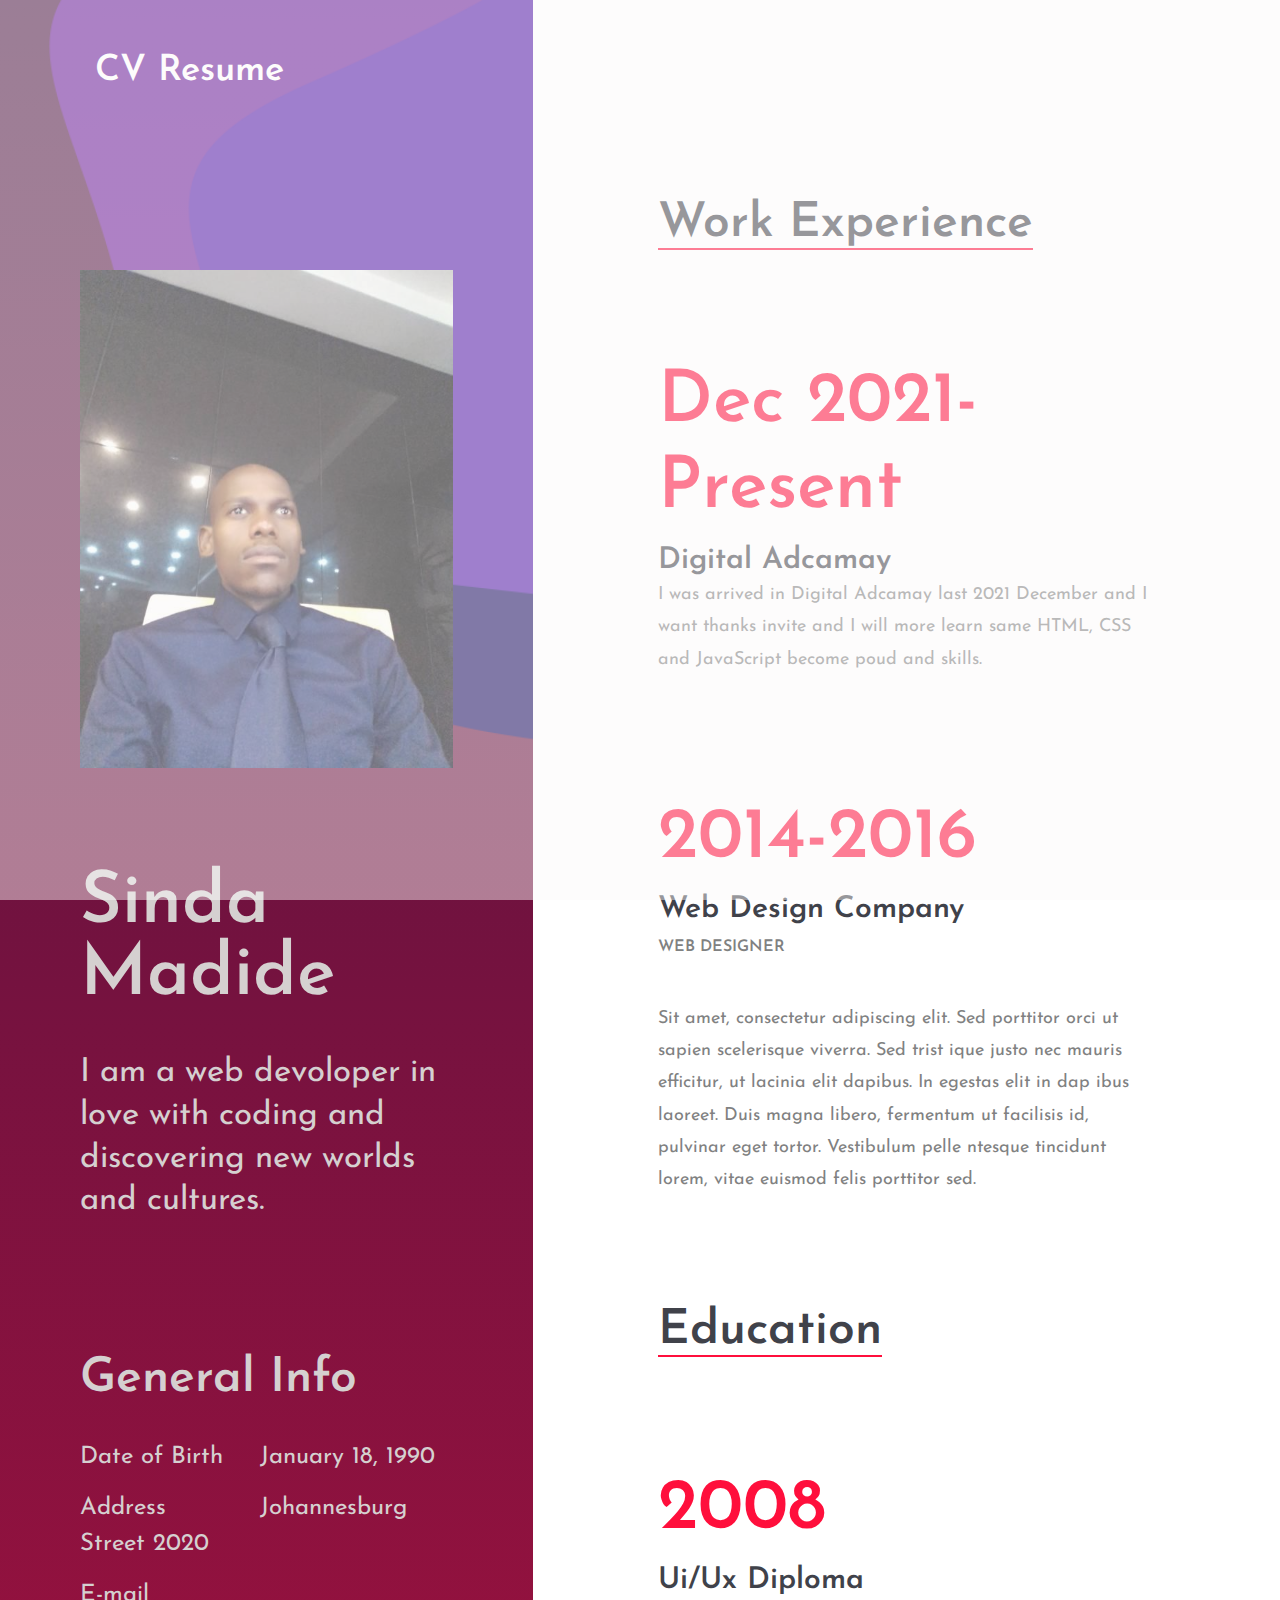
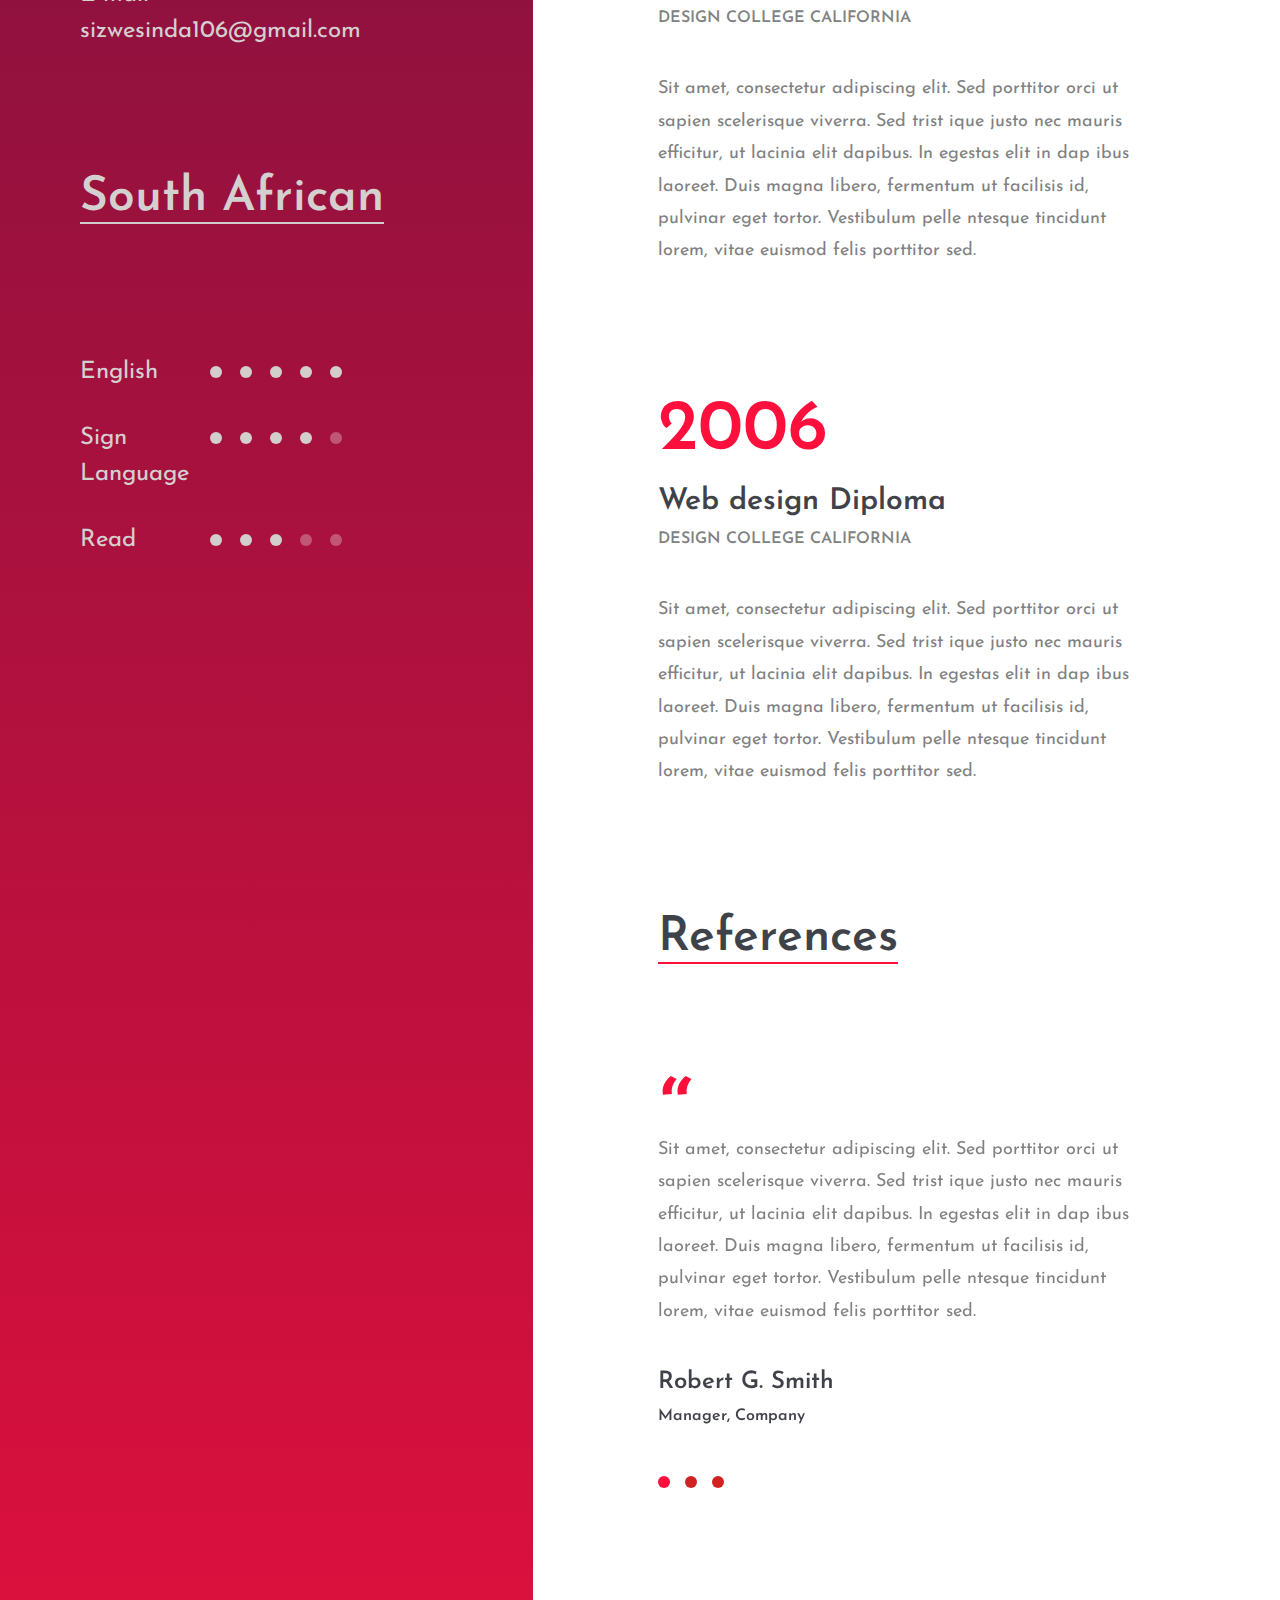
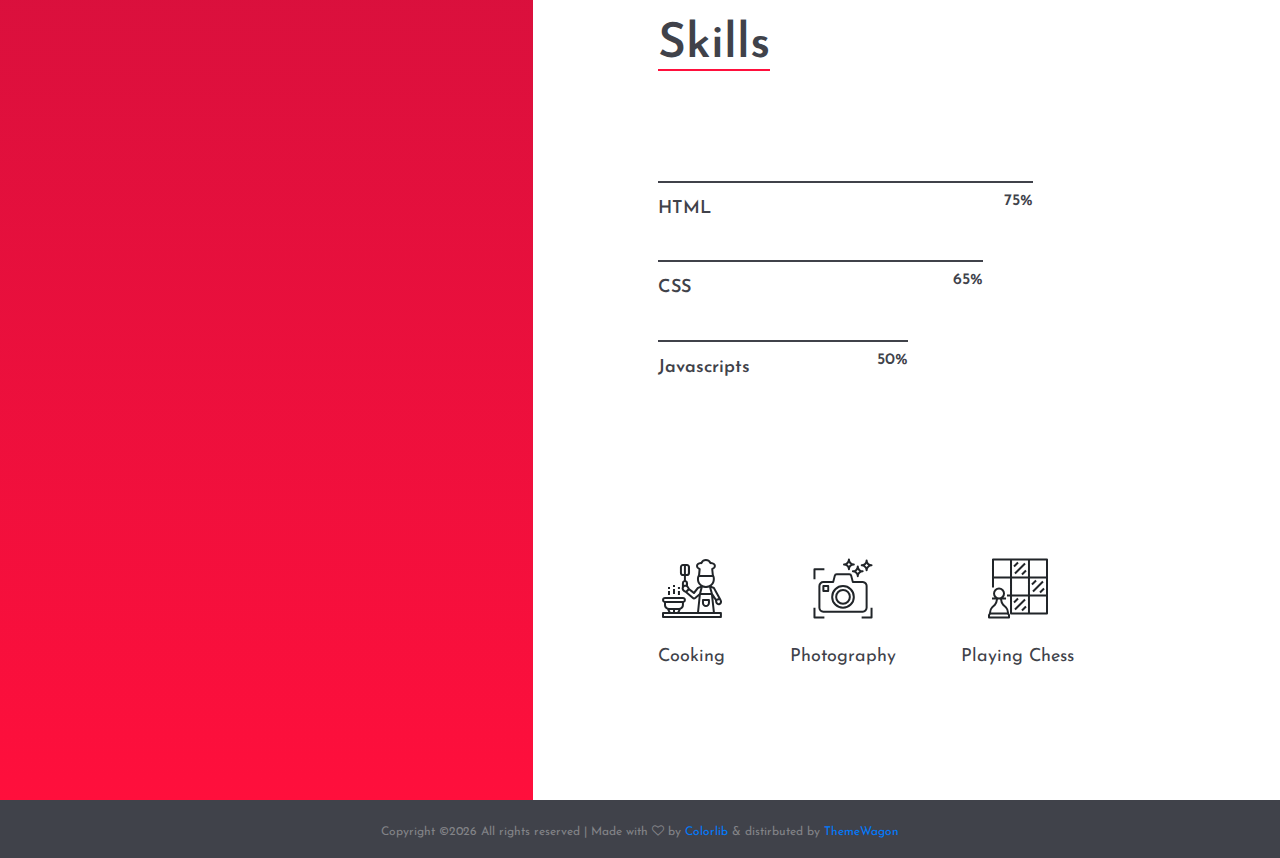
==== index.html @ 450018b0 "picture" ====
<!DOCTYPE html>
<html lang="en">
<head>
	<title>CV Resume</title>
	<meta charset="UTF-8">
	<meta name="description" content="Civic - CV Resume">
	<meta name="keywords" content="resume, civic, onepage, creative, html">
	<meta name="viewport" content="width=device-width, initial-scale=1.0">
	<!-- Favicon -->   
	<link href="img/favicon.ico" rel="shortcut icon"/>

	<!-- Google Fonts -->
	<link href="https://fonts.googleapis.com/css?family=Josefin+Sans:400,400i,600,600i,700" rel="stylesheet">

	<!-- Stylesheets -->
	<link rel="stylesheet" href="css/bootstrap.min.css"/>
	<link rel="stylesheet" href="css/font-awesome.min.css"/>
	<link rel="stylesheet" href="css/flaticon.css"/>
	<link rel="stylesheet" href="css/owl.carousel.css"/>
	<link rel="stylesheet" href="css/magnific-popup.css"/>
	<link rel="stylesheet" href="css/style.css"/>


	<!--[if lt IE 9]>
	  <script src="https://oss.maxcdn.com/html5shiv/3.7.2/html5shiv.min.js"></script>
	  <script src="https://oss.maxcdn.com/respond/1.4.2/respond.min.js"></script>
	<![endif]-->

</head>
<body>
	<!-- Page Preloder -->
	<div id="preloder">
		<div class="loader"></div>
	</div>
	
	<div class="home-four-style">
		<!-- Header section start -->
		<header class="header-section">
			<div class="container-fluid">
				<div class="row">
					<div class="col-md-4">
						<div class="site-logo">
							<h2><a href="#">CV Resume</a></h2>
							
						</div>
					</div>
					
				</div>
			</div>
		</header>
		<!-- Header section end -->

		<div class="container-fluid p-0">
			<div class="row m-0">
				<div class="col-xl-5 col-lg-5 p-0">
					<div class="main-left-area h-100">
						<!-- hero section -->
						<section class="intro-section">
							<figure class="hero-image">
								<img src="img/sizwe madide.jpg" alt="">
							</figure>
							<div class="hero-text">
								<h2>Sinda<br>Madide</h2>
								<p>I am a web devoloper in love with coding and discovering new worlds and cultures.</p>
							</div>
							<div class="hero-info pt-5">
								<h2>General Info</h2>
								<ul>
									<li><span>Date of Birth</span>January 18, 1990</li>
									<li><span>Address</span>Johannesburg Street 2020</li>
									<li><span>E-mail</span>sizwesinda106@gmail.com</li>
								</ul>
							</div>
						</section>
						<!-- extra section -->
						<!-- language skill section -->
						<section class="language-section spad">
							<div class="section-title">
								<h2>South African</h2>
							</div>
							<ul class="language-progress">
								<li>English <div class="lan-prog" data-lanprogesss="5"></div></li>
								<li>Sign Language <div class="lan-prog" data-lanprogesss="4"></div></li>
								<li>Read<div class="lan-prog" data-lanprogesss="3"></div></li>
							</ul>
						</section>
					</div>
				</div>
				<div class="col-xl-6 col-lg-7">
					<div class="main-right-area">
						<!-- Resume section start -->
						<section class="resume-section spad pt-0">
							<div class="section-title">
								<h2>Work Experience</h2>
							</div>
							<ul class="resume-list">
								<li>
									<h2>Dec 2021-Present</h2>
									<h3>Digital Adcamay</h3>
									<p>I was arrived in Digital Adcamay last 2021 December and I want thanks invite and I will more learn same HTML, CSS and JavaScript become poud and skills.</p>
								</li>
								<li>
									<h2>2014-2016</h2>
									<h3>Web Design Company</h3>
									<h4>Web Designer</h4>
									<p>Sit amet, consectetur adipiscing elit. Sed porttitor orci ut sapien scelerisque viverra. Sed trist ique justo nec mauris efficitur, ut lacinia elit dapibus. In egestas elit in dap ibus laoreet. Duis magna libero, fermentum ut facilisis id, pulvinar eget tortor. Vestibulum pelle ntesque tincidunt lorem, vitae euismod felis porttitor sed. </p>
								</li>
							</ul>
						</section>
						<!-- Resume section end -->

						<!-- Resume section start -->
						<section class="resume-section">
							<div class="section-title">
								<h2>Education</h2>
							</div>
							<ul class="resume-list">
								<li>
									<h2>2008</h2>
									<h3>Ui/Ux Diploma</h3>
									<h4>Design College California</h4>
									<p>Sit amet, consectetur adipiscing elit. Sed porttitor orci ut sapien scelerisque viverra. Sed trist ique justo nec mauris efficitur, ut lacinia elit dapibus. In egestas elit in dap ibus laoreet. Duis magna libero, fermentum ut facilisis id, pulvinar eget tortor. Vestibulum pelle ntesque tincidunt lorem, vitae euismod felis porttitor sed. </p>
								</li>
								<li>
									<h2>2006</h2>
									<h3>Web design Diploma</h3>
									<h4>Design College California</h4>
									<p>Sit amet, consectetur adipiscing elit. Sed porttitor orci ut sapien scelerisque viverra. Sed trist ique justo nec mauris efficitur, ut lacinia elit dapibus. In egestas elit in dap ibus laoreet. Duis magna libero, fermentum ut facilisis id, pulvinar eget tortor. Vestibulum pelle ntesque tincidunt lorem, vitae euismod felis porttitor sed. </p>
								</li>
							</ul>
						</section>
						<!-- Resume section end -->

						
						<!-- Review section start -->
						<section class="review-section spad">
							<div class="section-title">
								<h2>References</h2>
							</div>
							<div class="review-slider owl-carousel">
								<div class="single-review">
									<div class="qut">“</div>
									<p>Sit amet, consectetur adipiscing elit. Sed porttitor orci ut sapien scelerisque viverra. Sed trist ique justo nec mauris efficitur, ut lacinia elit dapibus. In egestas elit in dap ibus laoreet. Duis magna libero, fermentum ut facilisis id, pulvinar eget tortor. Vestibulum pelle ntesque tincidunt lorem, vitae euismod felis porttitor sed. </p>
									<h3>Robert G. Smith</h3>
									<h4>Manager, Company</h4>
								</div>
								<div class="single-review">
									<div class="qut">“</div>
									<p>Sit amet, consectetur adipiscing elit. Sed porttitor orci ut sapien scelerisque viverra. Sed trist ique justo nec mauris efficitur, ut lacinia elit dapibus. In egestas elit in dap ibus laoreet. Duis magna libero, fermentum ut facilisis id, pulvinar eget tortor. Vestibulum pelle ntesque tincidunt lorem, vitae euismod felis porttitor sed. </p>
									<h3>Robert G. Smith</h3>
									<h4>Manager, Company</h4>
								</div>
								<div class="single-review">
									<div class="qut">“</div>
									<p>Sit amet, consectetur adipiscing elit. Sed porttitor orci ut sapien scelerisque viverra. Sed trist ique justo nec mauris efficitur, ut lacinia elit dapibus. In egestas elit in dap ibus laoreet. Duis magna libero, fermentum ut facilisis id, pulvinar eget tortor. Vestibulum pelle ntesque tincidunt lorem, vitae euismod felis porttitor sed. </p>
									<h3>Robert G. Smith</h3>
									<h4>Manager, Company</h4>
								</div>
							</div>
						</section>
						<!-- skill section start -->
						<div class="skill-section">
							<div class="section-title">
								<h2>Skills</h2>
							</div>
							<!-- progress bars -->
							<div class="skills">
								<div class="single-progress-item">
									<div class="progress-bar-style" data-progress="75"></div>
									<p>HTML</p>
								</div>
								<div class="single-progress-item">
									<div class="progress-bar-style" data-progress="65"></div>
									<p>CSS</p>
								</div>
								<div class="single-progress-item">
									<div class="progress-bar-style" data-progress="50"></div>
									<p>Javascripts</p>
							</div>
							<!-- icon boxes -->
							<div class="icon-box-area spad">
								<div class="icon-box">
									<i class="flaticon-032-cooking"></i>
									<p>Cooking</p>
								</div>
								<div class="icon-box">
									<i class="flaticon-015-photo-camera"></i>
									<p>Photography</p>
								</div>
								<div class="icon-box">
									<i class="flaticon-013-chess-1"></i>
									<p>Playing Chess</p>
								</div>		
								</div>
							</div>
						</div>
						<!-- skill section end -->
					</div>
				</div>
			</div>
		</div>
	</div>
	<!-- Footer section start -->
	<footer class="footer-section">
		<div class="container text-center">
			<div class="copyright"><!-- Link back to Colorlib can't be removed. Template is licensed under CC BY 3.0. -->
Copyright &copy;<script>document.write(new Date().getFullYear());</script> All rights reserved | Made with <i class="fa fa-heart-o" aria-hidden="true"></i> by <a href="https://colorlib.com" target="_blank">Colorlib</a> &amp; distirbuted by <a href="https://themewagon.com" target="_blank">ThemeWagon</a>
<!-- Link back to Colorlib can't be removed. Template is licensed under CC BY 3.0. -->
</div>
		</div>
	</footer>
	<!-- Footer section end -->
		

	<!--====== Javascripts & Jquery ======-->
	<script src="js/jquery-2.1.4.min.js"></script>
	<script src="js/bootstrap.min.js"></script>
	<script src="js/owl.carousel.min.js"></script>
	<script src="js/magnific-popup.min.js"></script>
	<script src="js/circle-progress.min.js"></script>
	<script src="js/main.js"></script>
</body>
</html>
---- css/flaticon.css ----
/*
  	Flaticon icon font: Flaticon
  	Creation date: 11/12/2017 08:10
  	*/

@font-face {
  font-family: "Flaticon";
  src: url("../icon-fonts/Flaticon.eot");
  src: url("../icon-fonts/Flaticon.eot?#iefix") format("embedded-opentype"),
       url("../icon-fonts/Flaticon.woff") format("woff"),
       url(".../icon-fonts/Flaticon.ttf") format("truetype"),
       url("../icon-fonts/Flaticon.svg#Flaticon") format("svg");
  font-weight: normal;
  font-style: normal;
}

@media screen and (-webkit-min-device-pixel-ratio:0) {
  @font-face {
    font-family: "Flaticon";
    src: url("../icon-fonts/Flaticon.svg#Flaticon") format("svg");
  }
}

[class^="flaticon-"]:before, [class*=" flaticon-"]:before,
[class^="flaticon-"]:after, [class*=" flaticon-"]:after {   
  font-family: Flaticon;
  font-style: normal;
}

.flaticon-001-yoga:before { content: "\f100"; }
.flaticon-002-writing:before { content: "\f101"; }
.flaticon-003-weightlifting:before { content: "\f102"; }
.flaticon-004-cinema:before { content: "\f103"; }
.flaticon-005-game-console:before { content: "\f104"; }
.flaticon-006-swimming:before { content: "\f105"; }
.flaticon-007-sports:before { content: "\f106"; }
.flaticon-008-karaoke:before { content: "\f107"; }
.flaticon-009-sewing-2:before { content: "\f108"; }
.flaticon-010-snorkel:before { content: "\f109"; }
.flaticon-011-reading:before { content: "\f10a"; }
.flaticon-012-quilt:before { content: "\f10b"; }
.flaticon-013-chess-1:before { content: "\f10c"; }
.flaticon-014-poker:before { content: "\f10d"; }
.flaticon-015-photo-camera:before { content: "\f10e"; }
.flaticon-016-canvas:before { content: "\f10f"; }
.flaticon-017-model:before { content: "\f110"; }
.flaticon-018-music-player:before { content: "\f111"; }
.flaticon-019-knitting:before { content: "\f112"; }
.flaticon-020-kite:before { content: "\f113"; }
.flaticon-021-necklace:before { content: "\f114"; }
.flaticon-022-hiking:before { content: "\f115"; }
.flaticon-023-toast:before { content: "\f116"; }
.flaticon-024-gardening:before { content: "\f117"; }
.flaticon-025-fishing:before { content: "\f118"; }
.flaticon-026-sewing-1:before { content: "\f119"; }
.flaticon-027-drum-set:before { content: "\f11a"; }
.flaticon-028-sewing:before { content: "\f11b"; }
.flaticon-029-dancing:before { content: "\f11c"; }
.flaticon-030-crossword:before { content: "\f11d"; }
.flaticon-031-crochet:before { content: "\f11e"; }
.flaticon-032-cooking:before { content: "\f11f"; }
.flaticon-033-coin:before { content: "\f120"; }
.flaticon-034-pottery:before { content: "\f121"; }
.flaticon-035-tent:before { content: "\f122"; }
.flaticon-036-chess:before { content: "\f123"; }
---- css/style.css ----
/* =================================
------------------------------------
  Civic - CV Resume
  Version: 1.0
 ------------------------------------ 
 ====================================*/

/*----------------------------------------*/
/* Template default CSS
/*----------------------------------------*/
html,
body {
	height: 100%;
	font-family: 'Josefin Sans', sans-serif;
}

h1,
h2,
h3,
h4,
h5,
h6 {
	color: #40424a;
	margin: 0;
	font-weight: 600;
	font-family: 'Josefin Sans', sans-serif;
}

h2 {
	font-size: 48px;
}

h3 {
	font-size: 30px;
}

p {
	font-size: 18px;
	color: #808181;
	line-height: 1.8;
}

img {
	max-width: 100%;
}

input:focus,
select:focus,
button:focus,
textarea:focus {
	outline: none;
}

a:hover,
a:focus {
	text-decoration: none;
	outline: none;
}

ul,
ol {
	padding: 0;
	margin: 0;
}

/*---------------------
	Helper CSS
-----------------------*/
.spad {
	padding-top: 125px;
	padding-bottom: 110px;
}

.section-title h2 {
	display: inline-block;
	position: relative;
	margin-bottom: 110px;
	padding-bottom: 2px;
	line-height: normal;
}

.section-title h2:after {
	position: absolute;
	content: '';
	width: 100%;
	height: 2px;
	left: 0;
	bottom: 0;
	background: #40424a;
}

.set-bg {
	background-repeat: no-repeat;
	background-size: cover;
}

/*------------------------
  Common Elements
--------------------------*/

/* Preloder */
#preloder {
	position: fixed;
	width: 100%;
	height: 100%;
	top: 0;
	left: 0;
	z-index: 999999;
	background: hsl(0, 11%, 98%);
}

.loader {
	width: 30px;
	height: 30px;
	border: 3px solid #000;
	position: absolute;
	top: 50%;
	left: 50%;
	margin-top: -13px;
	margin-left: -13px;
	border-radius: 60px;
	border-left-color: transparent;
	animation: loader 0.8s linear infinite;
	-webkit-animation: loader 0.8s linear infinite;
}

@keyframes loader {
	0% {
		-webkit-transform: rotate(0deg);
		        transform: rotate(0deg);
	}
	50% {
		-webkit-transform: rotate(180deg);
		        transform: rotate(180deg);
	}
	100% {
		-webkit-transform: rotate(360deg);
		        transform: rotate(360deg);
	}
}

@-webkit-keyframes loader {
	0% {
		-webkit-transform: rotate(0deg);
	}
	50% {
		-webkit-transform: rotate(180deg);
	}
	100% {
		-webkit-transform: rotate(360deg);
	}
}

/* Site Buttons */
.site-btn {
	display: inline-block;
	text-transform: uppercase;
	font-size: 12px;
	min-width: 213px;
	min-height: 20px;
	text-align: center;
	padding: 20px 10px 15px;
	position: relative;
	background-color: rgb(249, 245, 245);
	margin-right: 10px;
	border: 2px solid #40424a;
	color: #40424a;
	font-weight: 700;
}

.site-btn:hover {
	color: #40424a;
}

.circle-progress {
	text-align: center;
	padding-top: 30px;
	display: inline-block;
}

.circle-progress .prog-circle {
	margin-bottom: -155px;
}

.circle-progress canvas {
	-webkit-transform: rotate(90deg);
	-ms-transform: rotate(90deg);
	transform: rotate(90deg);
}

.circle-progress .progress-info {
	background: #f4f7f8;
	width: 127px;
	height: 127px;
	border-radius: 150px;
	margin: 0 auto;
	padding-top: 45px;
}

.circle-progress .progress-info h2 {
	font-size: 36px;
	color: #40424a !important;
}

.circle-progress .prog-title {
	text-align: center;
	margin-top: 55px;
}

.circle-progress .prog-title h3 {
	font-size: 16px;
	text-transform: uppercase;
}

.circle-progress .prog-title p {
	font-size: 15px;
	color: #808181 !important;
}

/* Image Popup */
.img-popup-warp .mfp-content,
.img-popup-warp.mfp-ready.mfp-removing .mfp-content {
	opacity: 0;
	-webkit-transform: scale(0.8);
	-ms-transform: scale(0.8);
	transform: scale(0.8);
	-webkit-transition: all 0.4s;
	-o-transition: all 0.4s;
	transition: all 0.4s;
}

.img-popup-warp.mfp-ready .mfp-content {
	opacity: 1;
	-webkit-transform: scale(1);
	-ms-transform: scale(1);
	transform: scale(1);
}

/* Fact box */
.fact-box {
	height: 375px;
	display: table;
	width: 100%;
	background: #40424a;
}

.fact-box.trans {
	background-color: transparent;
}

.fact-box .fact-content {
	display: table-cell;
	vertical-align: middle;
	text-align: center;
}

.fact-box .fact-content img {
	width: 60px;
	margin-bottom: 30px;
}

.fact-box .fact-content h2 {
	font-size: 36px;
	color: rgb(244, 238, 238);
}

.fact-box .fact-content p {
	color: rgb(247, 241, 241);
	margin-bottom: 0;
}

/* Porgess bar */
.single-progress-item {
	margin-bottom: 35px;
	position: relative;
}

.single-progress-item p {
	color: #40424a;
	margin-bottom: 0;
	font-weight: 600;
}

.progress-bar-style {
	display: block;
	height: 2px;
	position: relative;
	width: 100%;
	margin-bottom: 10px;
}

.bar-inner {
	position: absolute;
	height: 100%;
	left: 0;
	top: 0;
	background: #40424a;
}

.bar-inner span {
	position: absolute;
	right: 0;
	bottom: -30px;
	color: #40424a;
	font-weight: 600;
}

/* Progress dots */
.language-progress {
	max-width: 280px;
	list-style: none;
}

.language-progress li {
	font-size: 24px;
	position: relative;
	padding-right: 150px;
	margin-bottom: 30px;
}

.language-progress .lan-prog {
	position: absolute;
	right: 0;
	top: 0;
}

.language-progress .lan-prog span {
	width: 12px;
	height: 12px;
	display: inline-block;
	margin-right: 18px;
	border-radius: 12px;
	background: #40424a;
}

.language-progress .lan-prog span.fade-ele {
	background: #f6f2f2;
}

/* Icon Box */
.icon-box {
	text-align: center;
	display: inline-block;
	margin-right: 60px;
}

.icon-box:last-child {
	margin-right: 0;
}

.icon-box i {
	font-size: 60px;
}

.icon-box p {
	color: #40424a;
}

.social-links a {
	-webkit-transition: all 0.3s;
	-o-transition: all 0.3s;
	transition: all 0.3s;
}

/*---------------------
	Header section
-----------------------*/
.header-section {
	padding: 50px 40px;
	background: #f4f7f8;
}

.site-logo h2 {
	font-size: 36px;
}

.site-logo h2 a {
	color: #40424a;
}

.site-logo p {
	font-size: 14px;
	line-height: normal;
}

.header-buttons a {
	margin-top: 15px;
}

/*---------------------
	Hero section
-----------------------*/
.hero-section {
	background: #f3f7f8;
}

.hero-text {
	margin-bottom: 80px;
}

.hero-text h2 {
	font-size: 170px;
	line-height: normal;
	margin-bottom: 20px;
}

.hero-text p {
	font-size: 33px;
	line-height: 1.3;
}

.hero-image {
	padding-top: 70px;
}

.hero-info h2 {
	margin-bottom: 30px;
}

.hero-info ul {
	list-style: none;
}

.hero-info ul li {
	font-size: 24px;
	color: #808181;
	margin-bottom: 15px;
}

.hero-info ul li span {
	color: #40424a;
	display: inline-block;
	min-width: 220px;
}

.hero-info ul li:last-child {
	margin-bottom: 0;
}

/*---------------------
	Social section
-----------------------*/
.social-section {
	background: #f9f5f5;
	padding: 80px 0;
}

.social-section .social-links {
	display: inline-block;
	background: #f1ecec;
	position: relative;
	z-index: 5;
}

.social-section .social-links a {
	color: #484848;
	font-size: 36px;
	margin-right: 40px;
}

.social-section .social-link-warp {
	position: relative;
}

.social-section .social-link-warp h2 {
	display: inline-block;
	font-weight: 400;
	padding-left: 30px;
	background: #fcf6f6;
	position: relative;
	z-index: 5;
}

.social-section .social-link-warp:after {
	position: absolute;
	content: '';
	width: 50%;
	height: 2px;
	left: 23%;
	top: 50%;
	margin-top: 1px;
	background: #cbc9c9;
}

/*---------------------
	Resume section
----------------------*/
.resume-section.with-bg {
	background-image: url(../img/resume-bg.jpg);
	background-repeat: no-repeat;
	background-size: cover;
}

.resume-list {
	list-style: none;
	margin-left: 60px;
	padding-left: 110px;
	border-left: 2px solid #40424a;
}

.resume-list li {
	margin-bottom: 120px;
	position: relative;
}

.resume-list li:last-child {
	margin-bottom: 0;
}

.resume-list li:after {
	position: absolute;
	content: '';
	width: 15px;
	height: 15px;
	border: 2px solid #40424a;
	border-radius: 50px;
	background: #c6c2c2;
	top: 30px;
	left: -118px;
}

.resume-list h2 {
	font-size: 72px;
	margin-bottom: 10px;
}

.resume-list h4 {
	font-size: 16px;
	text-transform: uppercase;
	color: #808181;
	margin-top: 10px;
	margin-bottom: 45px;
}

.resume-list p {
	margin-bottom: 0;
}

/*---------------------
	Review section
-----------------------*/
.review-slider {
	padding-left: 150px;
}

.review-slider .owl-dots {
	position: absolute;
	left: 50px;
	top: 70px;
}

.review-slider .owl-dots .owl-dot {
	width: 12px;
	height: 12px;
	border: 2px solid #40424a;
	border-radius: 50px;
	background: #f7f3f3;
	margin-bottom: 15px;
}

.review-slider .owl-dots .owl-dot.active {
	background: #40424a;
}

.single-review .qut {
	font-size: 120px;
	line-height: 0;
	color: #505259;
	margin-top: 60px;
}

.single-review p {
	margin-bottom: 40px;
}

.single-review h3 {
	font-size: 24px;
	margin-bottom: 10px;
}

.single-review h4 {
	font-size: 16px;
}

/*---------------------
	Portfolio section
----------------------*/
.portfolio-warp {
	padding: 0 60px;
}

.portfolio-item h2 {
	font-size: 24px;
	margin-bottom: 5px;
}

.portfolio-item p {
	font-size: 14px;
	margin-bottom: 0;
}

.portfolio-item .port-pic {
	margin-bottom: 30px;
	display: block;
	height: 480px;
	background: #333;
	background-position: center center;
	background-size: cover;
	overflow: hidden;
	position: relative;
}

.portfolio-item .port-pic:after {
	position: absolute;
	content: '';
	left: 0;
	bottom: 0;
	width: 100%;
	height: 0;
	background: #000;
	opacity: 0;
	z-index: 2;
	-webkit-transition: all 0.4s cubic-bezier(0.55, 0.09, 0.68, 0.53) 0s;
	-o-transition: all 0.4s cubic-bezier(0.55, 0.09, 0.68, 0.53) 0s;
	transition: all 0.4s cubic-bezier(0.55, 0.09, 0.68, 0.53) 0s;
}

.portfolio-item:hover .port-pic:after {
	opacity: 0.8;
	height: 100%;
	top: 0;
}

/*---------------------
	Contact section
-----------------------*/
.contact-form {
	display: block;
	width: 100%;
}

.contact-form input {
	background-color: transparent;
	padding-left: 25px;
	height: 60px;
	width: 100%;
	border: none;
	border-bottom: 2px solid #c1bebe;
	margin-bottom: 30px;
	font-size: 13px;
}

.contact-form textarea {
	padding-left: 25px;
	height: 200px;
	width: 100%;
	border: none;
	border-bottom: 2px solid #bebbbb;
	margin-bottom: 30px;
	font-size: 13px;
	background-color: transparent;
}

.contact-form ::-webkit-input-placeholder {
	font-style: italic;
}

.contact-form :-ms-input-placeholder {
	font-style: italic;
}

.contact-form ::-ms-input-placeholder {
	font-style: italic;
}

.contact-form ::placeholder {
	font-style: italic;
}

/*---------------------
	Footer section
-----------------------*/
.footer-section {
	background: #40424a;
	padding: 20px 0;
}

.copyright {
	padding-top: 5px;
	font-size: 12px;
	color: #838488;
	line-height: normal;
}

/*---------------------
	Home 2 Style
-----------------------*/
.home-two-style {
	background-image: url(../img/home-2-bg.png);
	background-repeat: no-repeat;
	background-size: cover;
	background-position: top center;
	background-color: #009fff;
}

.home-two-style .header-section,
.home-two-style .hero-section,
.home-two-style .social-section,
.home-two-style .review-slider .owl-dots .owl-dot,
.home-two-style .site-btn,
.home-two-style .fact-box,
.home-two-style .social-links,
.home-two-style .social-section .social-link-warp h2 {
	background-color: transparent;
}

.home-two-style h1,
.home-two-style h2,
.home-two-style h3,
.home-two-style h4,
.home-two-style h5,
.home-two-style h6,
.home-two-style p,
.home-two-style .site-logo h2 a,
.home-two-style .site-logo p,
.home-two-style .hero-info ul li,
.home-two-style .hero-info ul li span,
.home-two-style .single-review .qut,
.home-two-style .site-btn,
.home-two-style .social-section .social-links a,
.home-two-style .contact-form input,
.home-two-style .contact-form textarea,
.home-two-style .circle-progress .prog-title p,
.home-two-style .circle-progress .prog-title h3,
.home-two-style .circle-progress .progress-info h2 {
	color: rgb(225, 217, 217) !important;
}

.home-two-style .section-title h2:after,
.home-two-style .review-slider .owl-dots .owl-dot.active {
	background: rgb(194, 190, 190);
}

.home-two-style .resume-list,
.home-two-style .resume-list li:after,
.home-two-style .review-slider .owl-dots .owl-dot,
.home-two-style .site-btn,
.home-two-style .contact-form input,
.home-two-style .contact-form textarea {
	border-color: rgb(241, 240, 240);
}

.home-two-style .hero-image {
	padding-left: 0px;
	padding-top: 200px;
}

.home-two-style .hero-image img {
	-webkit-box-shadow: 6px 20px 50px rgba(0, 0, 0, 0.5294117647);
	        box-shadow: 6px 20px 50px rgba(0, 0, 0, 0.5294117647);
}

.home-two-style .resume-list li:after {
	background: #009fff;
}

.home-two-style .circle-progress .progress-info {
	background: #50bcfd;
}

.home-two-style .fact-box {
	border: 2px solid #fff;
}

.home-two-style .fact-box.trans {
	border: none;
}

.home-two-style .footer-section {
	background: #3a4db4;
}

.home-two-style .contact-form ::-webkit-input-placeholder {
	color: #fff;
}

.home-two-style .contact-form :-ms-input-placeholder {
	color: rgb(225, 220, 220);
}

.home-two-style .contact-form ::-ms-input-placeholder {
	color: rgb(195, 189, 189);
}

.home-two-style .contact-form ::placeholder {
	color: rgb(196, 193, 193);
}

/*---------------------
	Home 3 Style
-----------------------*/
.home-three-style .main-left-area,
.home-four-style .main-left-area {
	background: #d7dbdc;
	padding-top: 200px;
	padding-right: 80px;
	padding-left: 80px;
}

.home-three-style .main-left-area .section-title h2,
.home-four-style .main-left-area .section-title h2 {
	margin-bottom: 130px;
}

.home-three-style .main-right-area,
.home-four-style .main-right-area {
	padding-top: 200px;
	padding-left: 110px;
}

.home-three-style .resume-list li,
.home-four-style .resume-list li {
	padding-left: 0;
}

.home-three-style .resume-list li:after,
.home-four-style .resume-list li:after {
	display: none;
}

.home-three-style .resume-list,
.home-four-style .resume-list {
	border-left: none;
	padding-left: 0;
	margin-left: 0;
}

.home-three-style .header-section,
.home-four-style .header-section {
	padding: 50px 80px;
	background: transparent;
	position: absolute;
	width: 100%;
	z-index: 1;
}

.home-three-style .hero-image,
.home-four-style .hero-image {
	margin-bottom: 100px;
}

.home-three-style .hero-text h2,
.home-four-style .hero-text h2 {
	font-size: 72px;
	margin-bottom: 40px;
}

.home-three-style .review-slider,
.home-four-style .review-slider {
	padding-left: 0;
}

.home-three-style .review-slider .owl-dots,
.home-four-style .review-slider .owl-dots {
	position: relative;
	left: 0;
	top: 0;
	padding-top: 50px;
}

.home-three-style .review-slider .owl-dots .owl-dot,
.home-four-style .review-slider .owl-dots .owl-dot {
	display: inline-block;
	margin-right: 15px;
	background: #d12222;
	border: none;
}

.home-three-style .review-slider .owl-dots .owl-dot.active,
.home-four-style .review-slider .owl-dots .owl-dot.active {
	background: #40424a;
}

.home-three-style .skills,
.home-four-style .skills {
	max-width: 555px;
}

.home-three-style .fact-box.trans,
.home-four-style .fact-box.trans {
	margin-bottom: 80px;
}

.home-three-style .social-links,
.home-four-style .social-links {
	text-align: center;
	padding-bottom: 70px;
	padding-top: 120px;
}

.home-three-style .social-links a,
.home-four-style .social-links a {
	font-size: 30px;
	margin-right: 40px;
	color: #b9b9b9;
}

.home-three-style .social-links a:hover,
.home-four-style .social-links a:hover {
	color: #484848;
}

/*---------------------
	Home 4 Style
-----------------------*/
.home-four-style .site-logo h2 a,
.home-four-style .site-logo p {
	color: #fff;
}

.home-four-style .main-left-area {
	position: relative;
	/* Permalink - use to edit and share this gradient: http://colorzilla.com/gradient-editor/#481340+0,ff0f3c+100,ff0f3c+100 */
	background: #481340;
	/* Old browsers */
	/* FF3.6-15 */
	background: -webkit-linear-gradient(top, #481340 0%, #ff0f3c 100%, #ff0f3c 100%);
	/* Chrome10-25,Safari5.1-6 */
	background: -webkit-gradient(linear, left top, left bottom, from(#481340), color-stop(100%, #ff0f3c), to(#ff0f3c));
	background: -o-linear-gradient(top, #481340 0%, #ff0f3c 100%, #ff0f3c 100%);
	background: linear-gradient(to bottom, #481340 0%, #ff0f3c 100%, #ff0f3c 100%);
	/* W3C, IE10+, FF16+, Chrome26+, Opera12+, Safari7+ */
	filter: progid:DXImageTransform.Microsoft.gradient( startColorstr='#481340', endColorstr='#ff0f3c', GradientType=0);
	/* IE6-9 */
}

.home-four-style .main-left-area:after {
	position: absolute;
	content: "";
	width: 100%;
	height: 800px;
	top: 0;
	left: 0;
	background-image: url("../img/home-4-bg.png");
	background-repeat: no-repeat;
	background-size: cover;
}

.home-four-style .main-left-area h1,
.home-four-style .main-left-area h2,
.home-four-style .main-left-area h3,
.home-four-style .main-left-area h4,
.home-four-style .main-left-area h5,
.home-four-style .main-left-area h6,
.home-four-style .main-left-area p,
.home-four-style .main-left-area .hero-info ul li,
.home-four-style .main-left-area .hero-info ul li span,
.home-four-style .main-left-area .site-btn,
.home-four-style .main-left-area .social-section,
.home-four-style .main-left-area .social-links a,
.home-four-style .main-left-area .contact-form input,
.home-four-style .main-left-area .contact-form textarea,
.home-four-style .main-left-area .circle-progress .prog-title p,
.home-four-style .main-left-area .circle-progress .prog-title h3,
.home-four-style .main-left-area .circle-progress .progress-info h2,
.home-four-style .main-left-area .language-progress li {
	color: rgb(213, 208, 208) !important;
}

.home-four-style .main-left-area .circle-progress .progress-info {
	background: rgba(255, 255, 255, 0.29);
}

.home-four-style .main-left-area .section-title h2:after,
.home-four-style .main-left-area .language-progress .lan-prog span {
	background: rgb(210, 206, 206);
}

.home-four-style .main-left-area .language-progress .lan-prog span.fade-ele {
	background: rgba(255, 255, 255, 0.29);
}

.home-four-style .main-left-area .fact-box {
	background-color: transparent;
	border: 2px solid #fff;
}

.home-four-style .main-left-area .fact-box.trans {
	border: none;
}

.home-four-style .main-left-area .intro-section {
	position: relative;
	z-index: 2;
}

.home-four-style .main-right-area .section-title h2:after,
.home-four-style .main-right-area .review-slider .owl-dots .owl-dot.active {
	background: #ff0f3c;
}

.home-four-style .main-right-area .resume-list h2,
.home-four-style .main-right-area .single-review .qut {
	color: #ff0f3c;
}

/*---------------------
	Home 5 Style
-----------------------*/
.home-five-style .header-section {
	padding: 50px 80px;
	background: transparent;
	position: absolute;
	width: 100%;
	z-index: 1;
}

.home-five-style .hero-section {
	padding-top: 70px;
}

.home-five-style .hero-section img {
	margin-bottom: 60px;
}

.home-five-style .hero-text h2 {
	font-size: 72px;
	margin-bottom: 40px;
}

.home-five-style .social-links {
	padding-top: 0px;
	text-align: center;
	padding-bottom: 70px;
}

.home-five-style .social-links a {
	font-size: 30px;
	margin-right: 40px;
	color: #b9b9b9;
}

.home-five-style .social-links a:hover {
	color: #484848;
}

.home-five-style .resume-list li {
	padding-left: 0;
}

.home-five-style .resume-list li:after {
	display: none;
}

.home-five-style .resume-list {
	border-left: none;
	padding-left: 0;
	margin-left: 0;
}

.home-five-style .review-slider {
	padding-left: 0;
}

.home-five-style .review-slider .owl-dots {
	position: relative;
	left: 0;
	top: 0;
	padding-top: 50px;
}

.home-five-style .review-slider .owl-dots .owl-dot {
	display: inline-block;
	margin-right: 15px;
	background: #d7d4d4;
	border: none;
}

.home-five-style .review-slider .owl-dots .owl-dot.active {
	background: #40424a;
}

.home-five-style .circle-progress {
	padding-top: 0;
}

/*---------------------
	Home 6 Style
-----------------------*/
.home-six-style .site-logo h2 a,
.home-six-style .site-logo p,
.home-six-style .hero-text h2,
.home-six-style .hero-text p,
.home-six-style .social-links a {
	color: rgb(220, 213, 213);
}

.home-six-style .resume-list h2,
.home-six-style .icon-box i,
.home-six-style .single-review .qut {
	color: #009fff;
}

.home-six-style .section-title h2:after,
.home-six-style .fact-box,
.home-six-style .review-slider .owl-dots .owl-dot.active,
.home-six-style .language-progress .lan-prog span {
	background: #009fff;
}

.home-six-style .language-progress .lan-prog span.fade-ele {
	background: #ddd7d7;
}

.home-six-style .header-section {
	padding: 50px 80px;
	background: transparent;
	position: absolute;
	width: 100%;
	z-index: 1;
}

.home-six-style .hero-section {
	background: #009fff;
	padding-top: 70px;
}

.home-six-style .hero-section img {
	margin-bottom: 60px;
}

.home-six-style .hero-text h2 {
	font-size: 72px;
	margin-bottom: 40px;
}

.home-six-style .social-links {
	padding-top: 0px;
	text-align: center;
	padding-bottom: 70px;
}

.home-six-style .social-links a {
	font-size: 30px;
	margin-right: 40px;
	color: #b9b9b9;
}

.home-six-style .social-links a:hover {
	color: #484848;
}

.home-six-style .resume-list li {
	padding-left: 0;
}

.home-six-style .resume-list li:after {
	display: none;
}

.home-six-style .resume-list {
	border-left: none;
	padding-left: 0;
	margin-left: 0;
}

.home-six-style .review-slider {
	padding-left: 0;
}

.home-six-style .review-slider .owl-dots {
	position: relative;
	left: 0;
	top: 0;
	padding-top: 50px;
}

.home-six-style .review-slider .owl-dots .owl-dot {
	display: inline-block;
	margin-right: 15px;
	background: #e2dfdf;
	border: none;
}

.home-six-style .circle-progress {
	padding-top: 0;
}

.info-section {
	background: #40424a;
	padding: 60px 0;
}

.info-section .hero-info ul li {
	color: #fff;
}

.info-section .hero-info ul li span {
	color: rgb(213, 206, 206);
}


/* ===========================
  Responsive
==============================*/
@media only screen and (max-width: 1730px) {
	.home-two-style .social-section .social-link-warp:after {
		display: none;
	}
}

@media only screen and (max-width: 1600px) {
	.hero-text h2 {
		font-size: 120px;
	}
}

@media only screen and (max-width: 1450px) {
	.home-five-style .header-section {
		position: relative;
		background: #d1d3d3;
	}
	.home-six-style .header-section {
		position: relative;
		background: #009fff;
	}
}

@media only screen and (max-width: 1366px) and (min-width: 1200px) {
	.home-five-style .header-section {
		position: relative;
		background: #cdd1d2;
	}
	.container-warp {
		min-width: 80%;
		margin-left: 10%;
	}
	.hero-info ul li span {
		min-width: 180px;
	}
	.portfolio-item .port-pic {
		height: 310px;
	}
	.home-three-style .header-section {
		padding: 50px 30px;
	}
	.home-three-style .main-left-area {
		padding-right: 30px;
		padding-left: 30px;
	}
	.home-three-style .main-right-area {
		padding-left: 100px;
	}
}

/* Medium screen : 992px. */
@media only screen and (min-width: 992px) and (max-width: 1199px) {
	.portfolio-warp {
		padding: 0;
	}
	.home-three-style .header-section {
		padding: 50px 15px;
	}
	.home-three-style .main-left-area {
		padding-right: 15px;
		padding-left: 15px;
	}
	.home-three-style .main-right-area {
		padding-left: 50px;
	}
	.home-three-style .main-right-area {
		padding-left: 100px;
	}
	.portfolio-item .port-pic {
		height: 310px;
	}
	.portfolio-item {
		margin-bottom: 30px;
	}
}

/* Tablet :768px. */
@media only screen and (min-width: 768px) and (max-width: 991px) {
	.portfolio-warp {
		padding: 0;
	}
	.hidden-md {
		display: none !important;
	}
	.icon-box {
		margin-right: 30px;
	}
	.social-section .social-links {
		display: block;
		text-align: center;
	}
	.social-link-warp:after {
		display: none;
	}
	.portfolio-item {
		margin-bottom: 30px;
	}
	.home-three-style .header-section {
		position: relative;
		background: #dde3e4;
	}
	.home-three-style .main-left-area {
		padding-top: 0;
	}
	.home-three-style .main-left-area,
	.home-three-style .header-section,
	.home-three-style .main-right-area,
	.home-four-style .main-left-area,
	.home-four-style .header-section,
	.home-four-style .main-right-area {
		padding-right: 30px;
		padding-left: 30px;
	}
	.home-five-style .header-section,
	.home-six-style .header-section {
		padding: 50px 0;
	}
	.info-section .hero-info ul li span {
		color: #9c9b9b;
	}
	.hero-info ul li {
		margin-bottom: 30px;
	}
	.hero-info ul li span {
		display: block;
	}
}

/* Large Mobile :480px. */
@media only screen and (max-width: 767px) {
	.icon-box {
		margin-right: 30px;
		text-align: left;
	}
	.hero-text h2 {
		font-size: 80px;
	}
	.portfolio-warp {
		padding: 0;
	}
	.hidden-md {
		display: none !important;
	}
	.resume-list {
		margin-left: 0;
		padding-left: 0;
		border-left: none;
	}
	.review-slider {
		padding-left: 0;
	}
	.review-slider .owl-dots {
		position: relative;
		left: 0;
		top: 70px;
	}
	.review-slider .owl-dots .owl-dot {
		display: inline-block;
		margin-right: 15px;
	}
	.portfolio-item {
		margin-bottom: 30px;
	}
	.fact-box {
		margin-bottom: 30px;
	}
	.header-section {
		padding: 50px 0;
	}
	.social-section .social-links {
		display: block;
		text-align: center;
	}
	.home-three-style .header-section {
		position: relative;
		background: #e9ebeb;
	}
	.home-three-style .main-left-area {
		padding-top: 0;
	}
	.home-three-style .main-left-area,
	.home-three-style .header-section,
	.home-three-style .main-right-area,
	.home-four-style .main-left-area,
	.home-four-style .header-section,
	.home-four-style .main-right-area {
		padding-right: 30px;
		padding-left: 30px;
	}
	.home-five-style .header-section,
	.home-six-style .header-section {
		padding: 50px 0;
	}
	.info-section .hero-info ul li span {
		color: #9c9b9b;
	}
}

/* small Mobile :320px. */
@media only screen and (max-width: 479px) {
	.hero-text h2 {
		font-size: 50px;
	}
	.hero-info ul li {
		font-size: 18px;
	}
	.hero-info ul li span {
		display: block;
	}
	.social-section .social-links a {
		margin-right: 30px;
	}
	.resume-list h2 {
		font-size: 50px;
	}
	.portfolio-item {
		margin-bottom: 30px;
	}
	.home-three-style .main-left-area,
	.home-three-style .header-section,
	.home-three-style .main-right-area,
	.home-four-style .main-left-area,
	.home-four-style .header-section,
	.home-four-style .main-right-area {
		padding-right: 15px;
		padding-left: 15px;
	}
	.home-four-style .main-left-area {
		padding-top: 250px;
	}
}
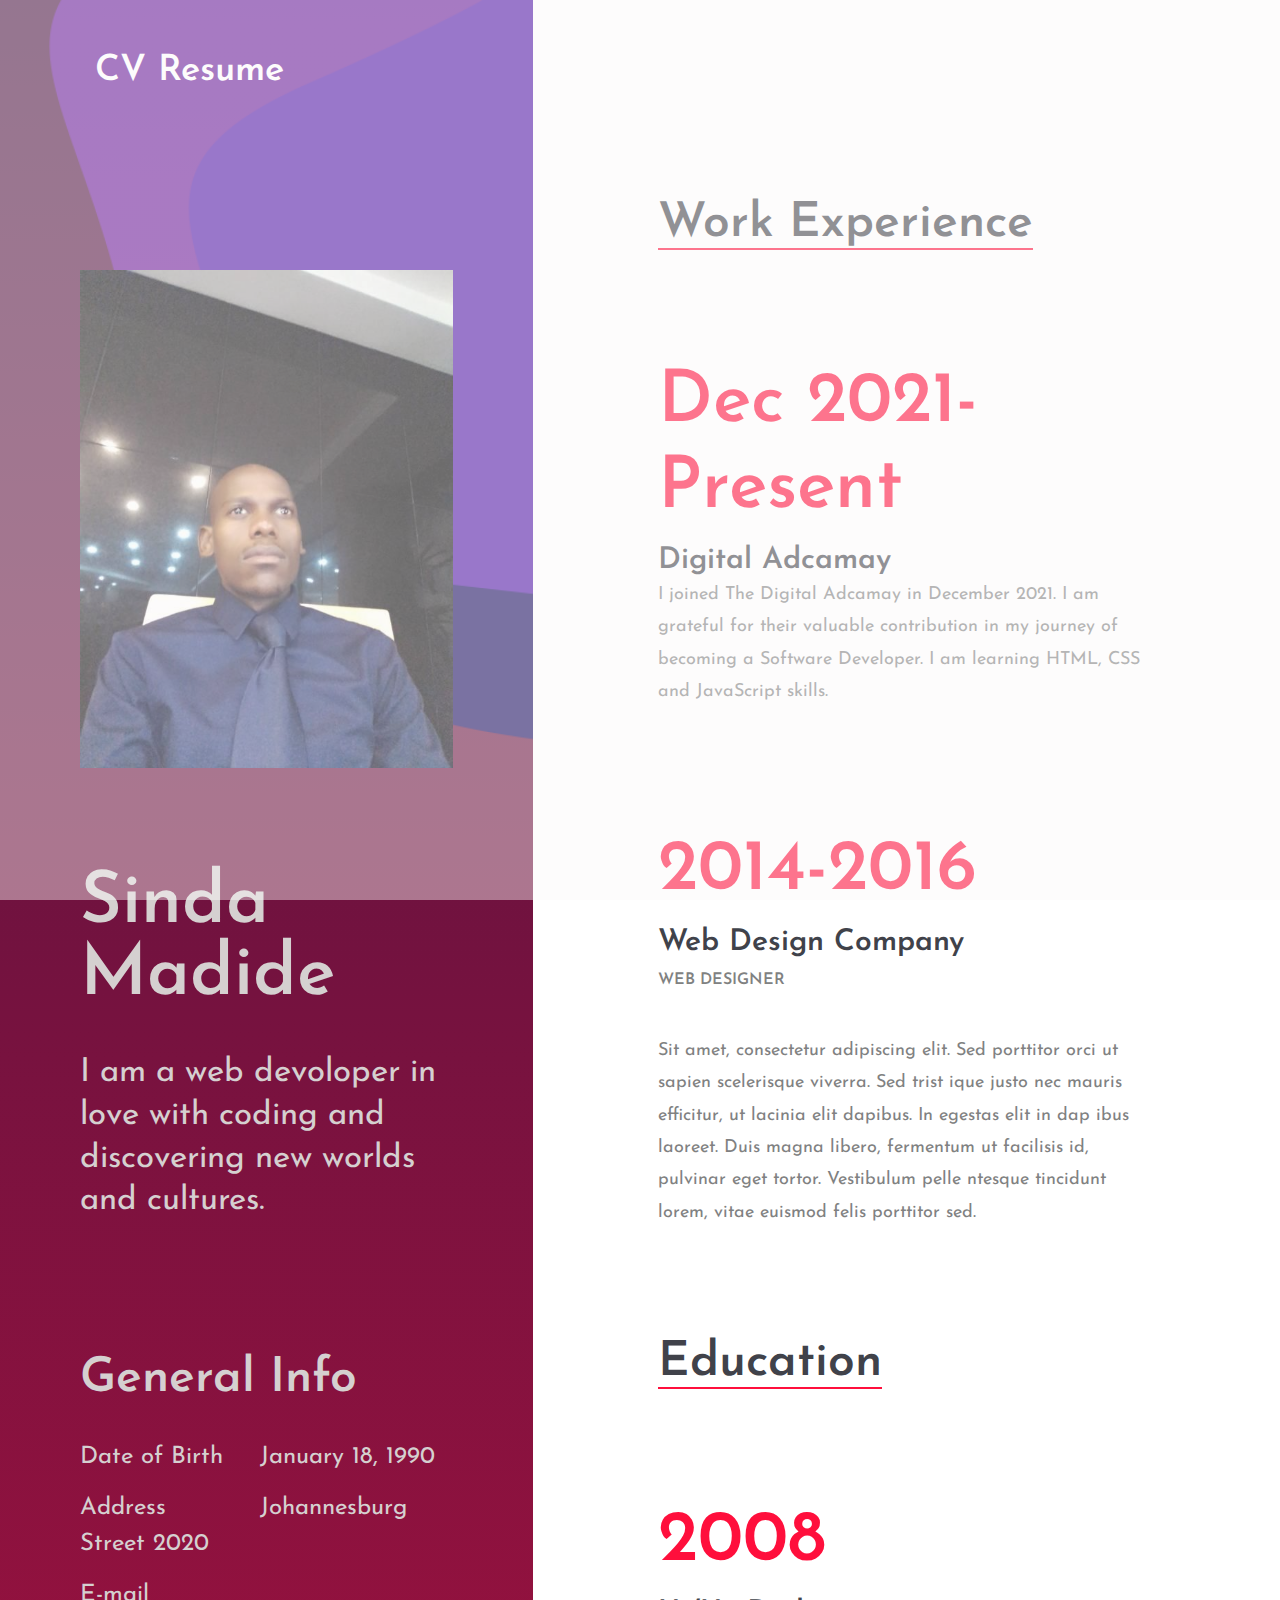
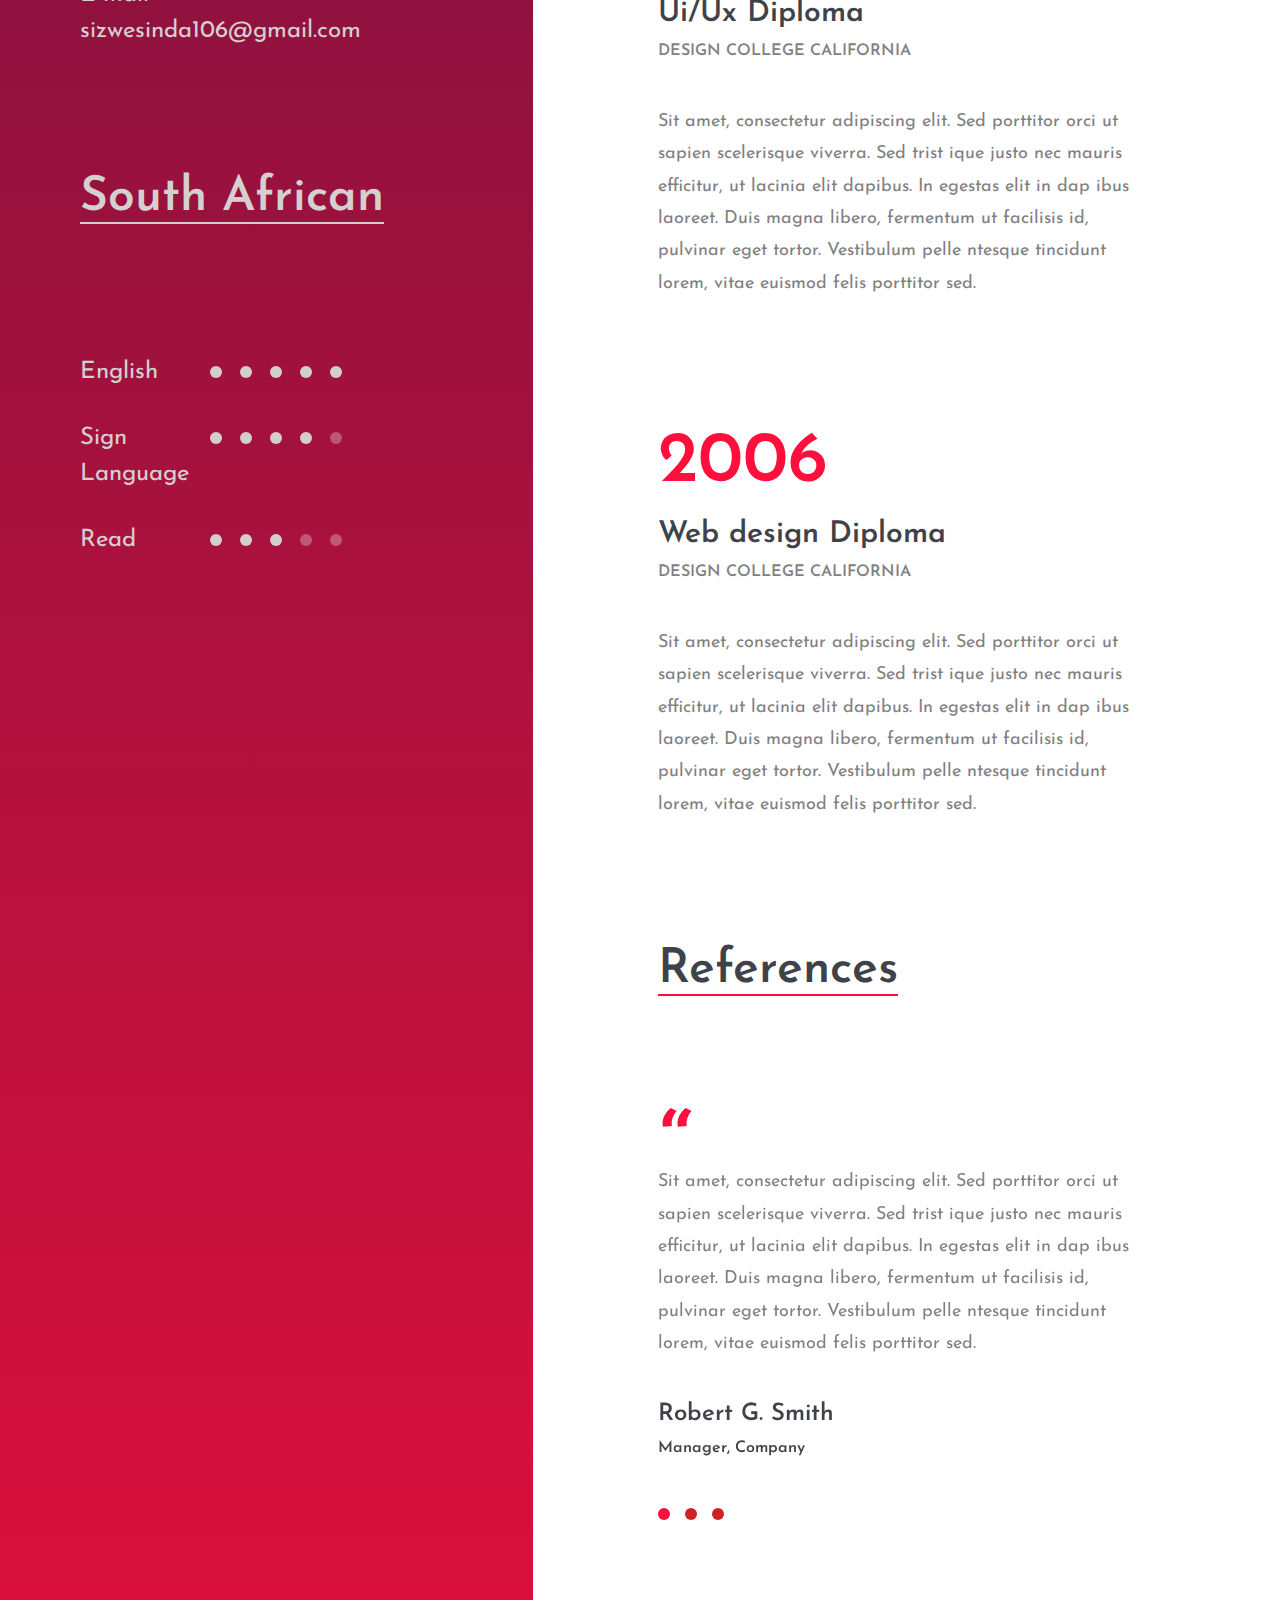
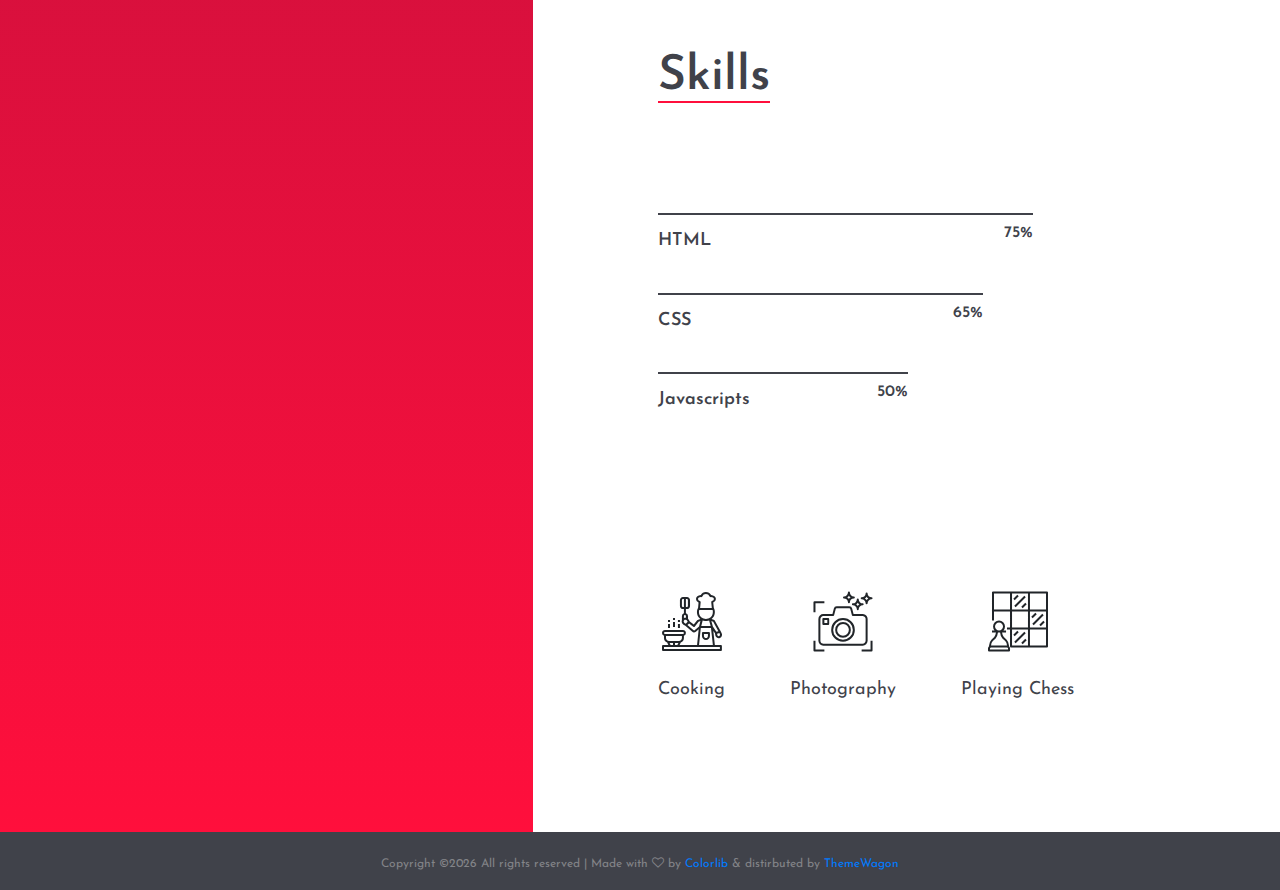
==== commit f6f5fb3e: "picture" ====
--- a/index.html
+++ b/index.html
@@ -97,7 +97,9 @@
 								<li>
 									<h2>Dec 2021-Present</h2>
 									<h3>Digital Adcamay</h3>
-									<p>I was arrived in Digital Adcamay last 2021 December and I want thanks invite and I will more learn same HTML, CSS and JavaScript become poud and skills.</p>
+									<p>I joined The Digital Adcamay in December 2021. I am grateful for their valuable contribution in my journey of becoming a Software Developer. I am learning HTML, CSS and JavaScript skills. 
+
+									</p>
 								</li>
 								<li>
 									<h2>2014-2016</h2>
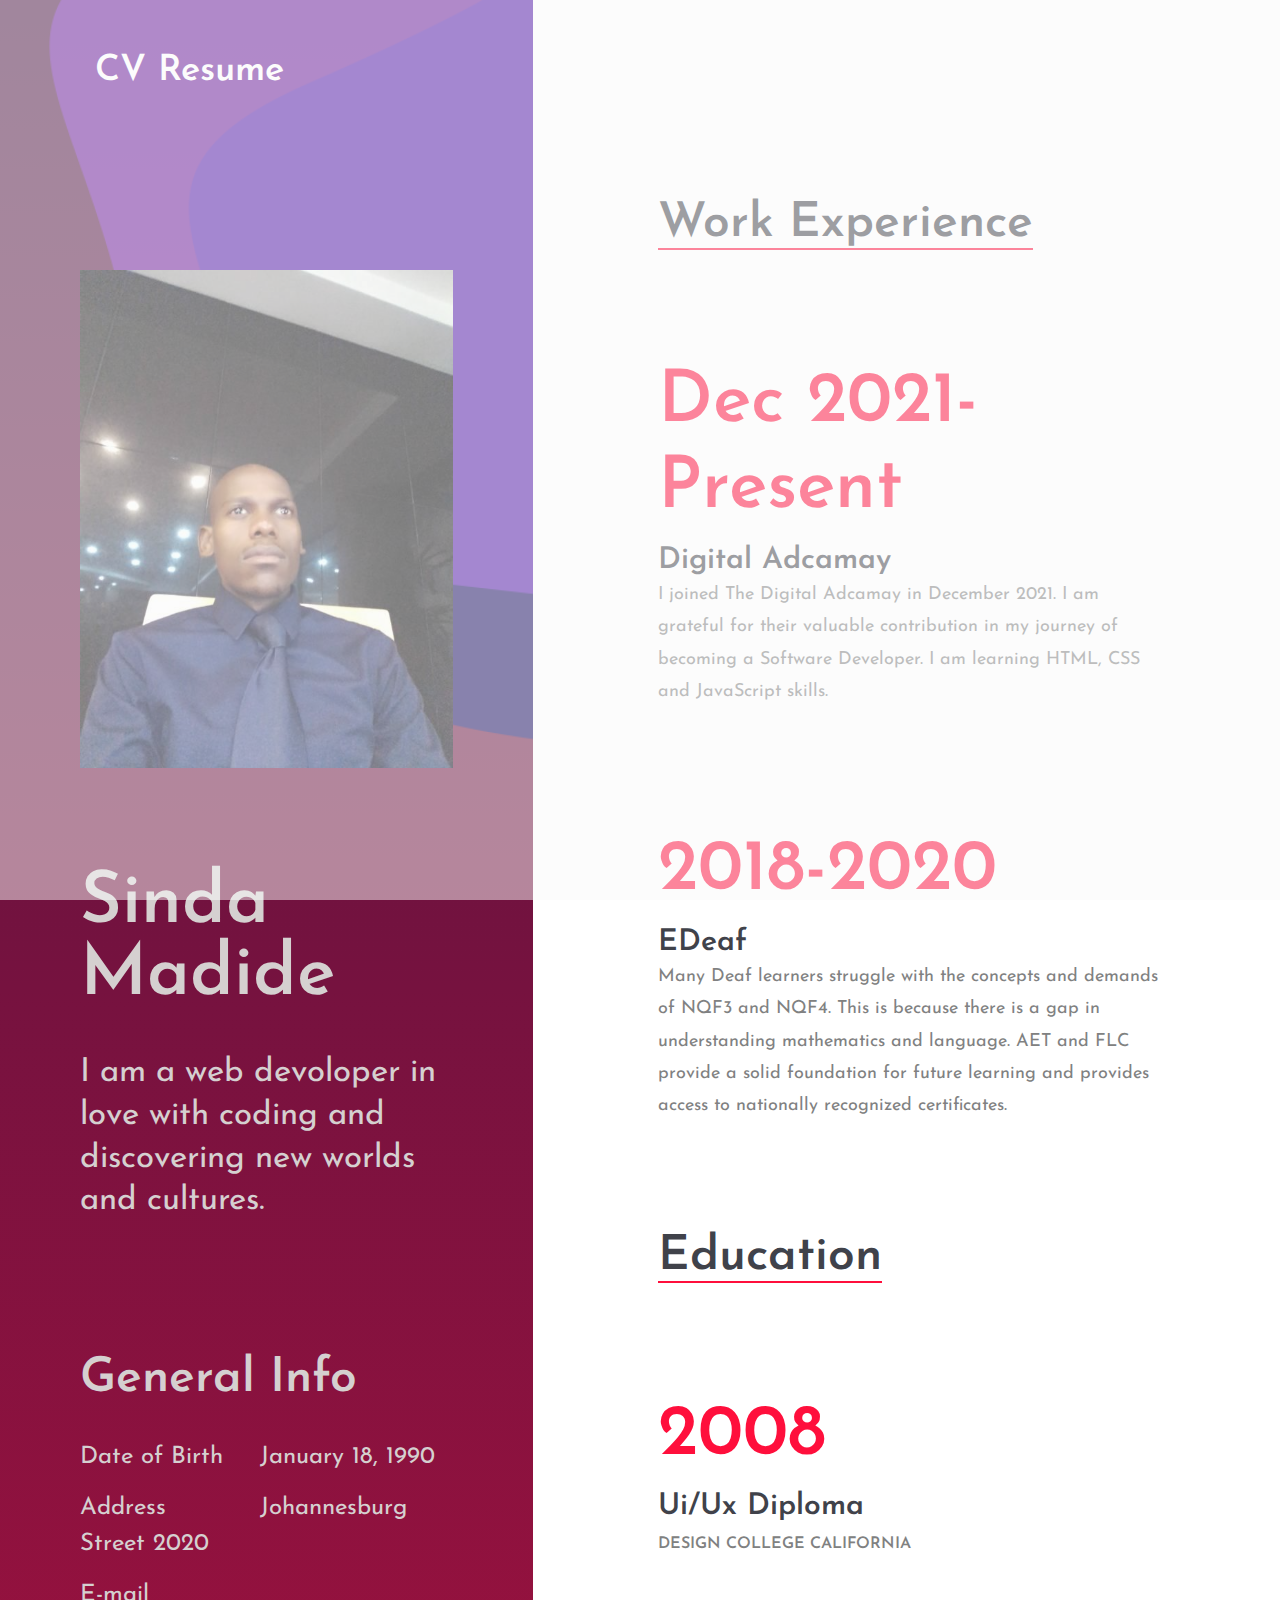
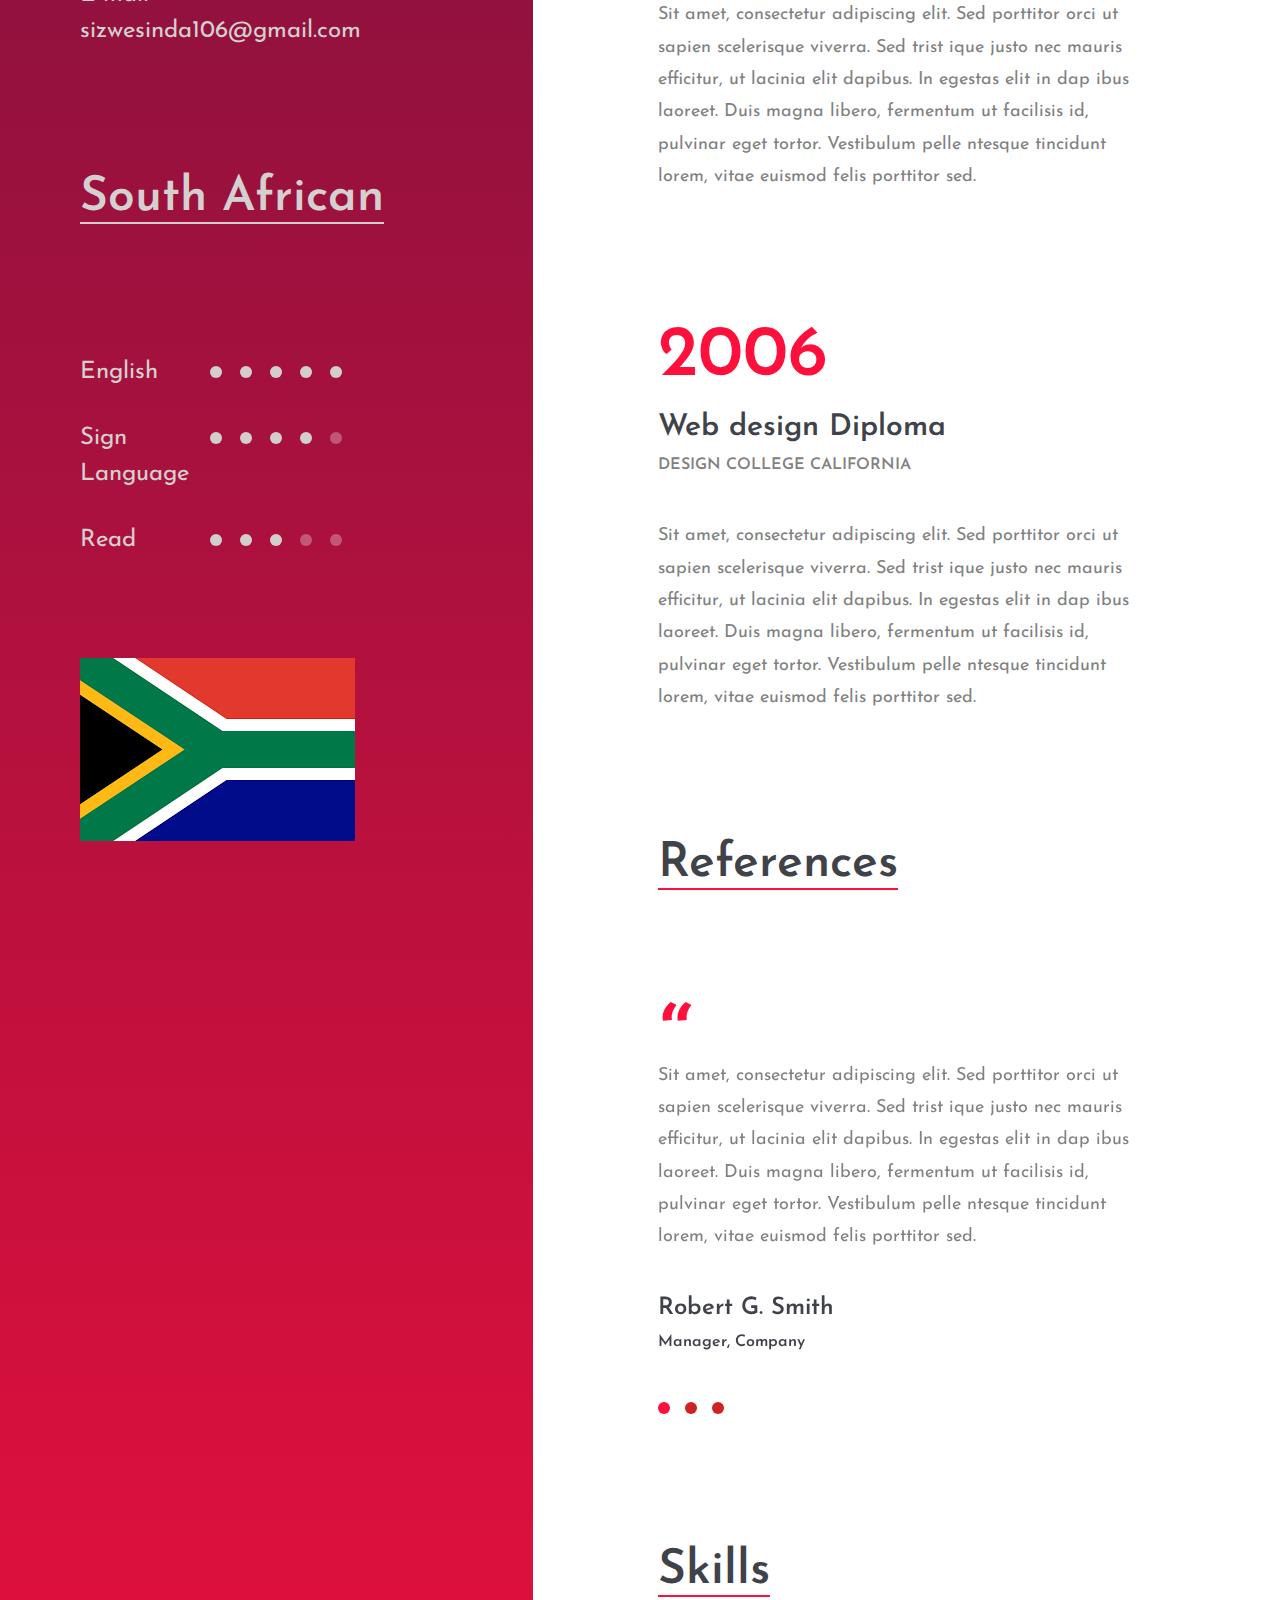
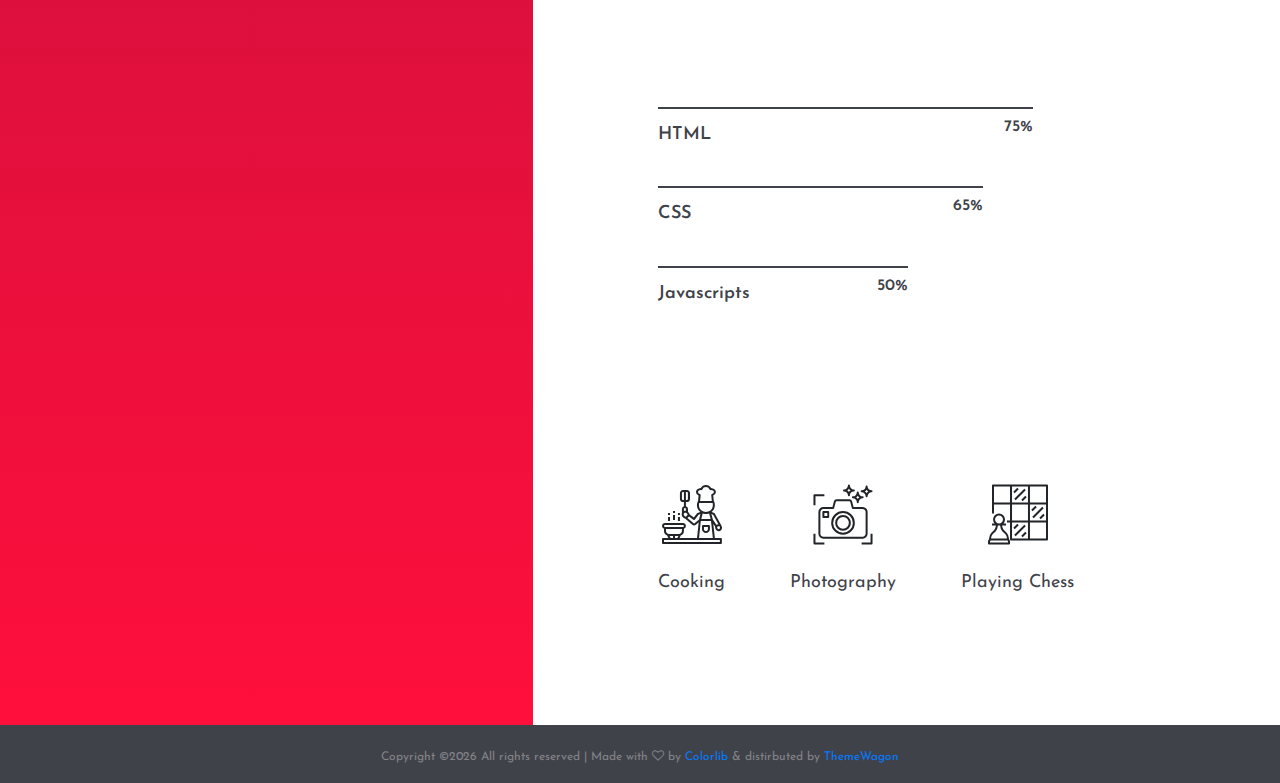
==== commit 5a12141e: "picture" ====
--- a/index.html
+++ b/index.html
@@ -82,9 +82,12 @@
 								<li>English <div class="lan-prog" data-lanprogesss="5"></div></li>
 								<li>Sign Language <div class="lan-prog" data-lanprogesss="4"></div></li>
 								<li>Read<div class="lan-prog" data-lanprogesss="3"></div></li>
+								<figure class="hero-image">
+									<img src="[data-uri]" alt="">
 							</ul>
-						</section>
-					</div>
+
+						</section>
+					</div>					
 				</div>
 				<div class="col-xl-6 col-lg-7">
 					<div class="main-right-area">
@@ -102,10 +105,9 @@
 									</p>
 								</li>
 								<li>
-									<h2>2014-2016</h2>
-									<h3>Web Design Company</h3>
-									<h4>Web Designer</h4>
-									<p>Sit amet, consectetur adipiscing elit. Sed porttitor orci ut sapien scelerisque viverra. Sed trist ique justo nec mauris efficitur, ut lacinia elit dapibus. In egestas elit in dap ibus laoreet. Duis magna libero, fermentum ut facilisis id, pulvinar eget tortor. Vestibulum pelle ntesque tincidunt lorem, vitae euismod felis porttitor sed. </p>
+									<h2>2018-2020</h2>
+									<h3>EDeaf</h3>
+									<p>Many Deaf learners struggle with the concepts and demands of NQF3 and NQF4. This is because there is a gap in understanding mathematics and language. AET and FLC provide a solid foundation for future learning and provides access to nationally recognized certificates. </p>
 								</li>
 							</ul>
 						</section>
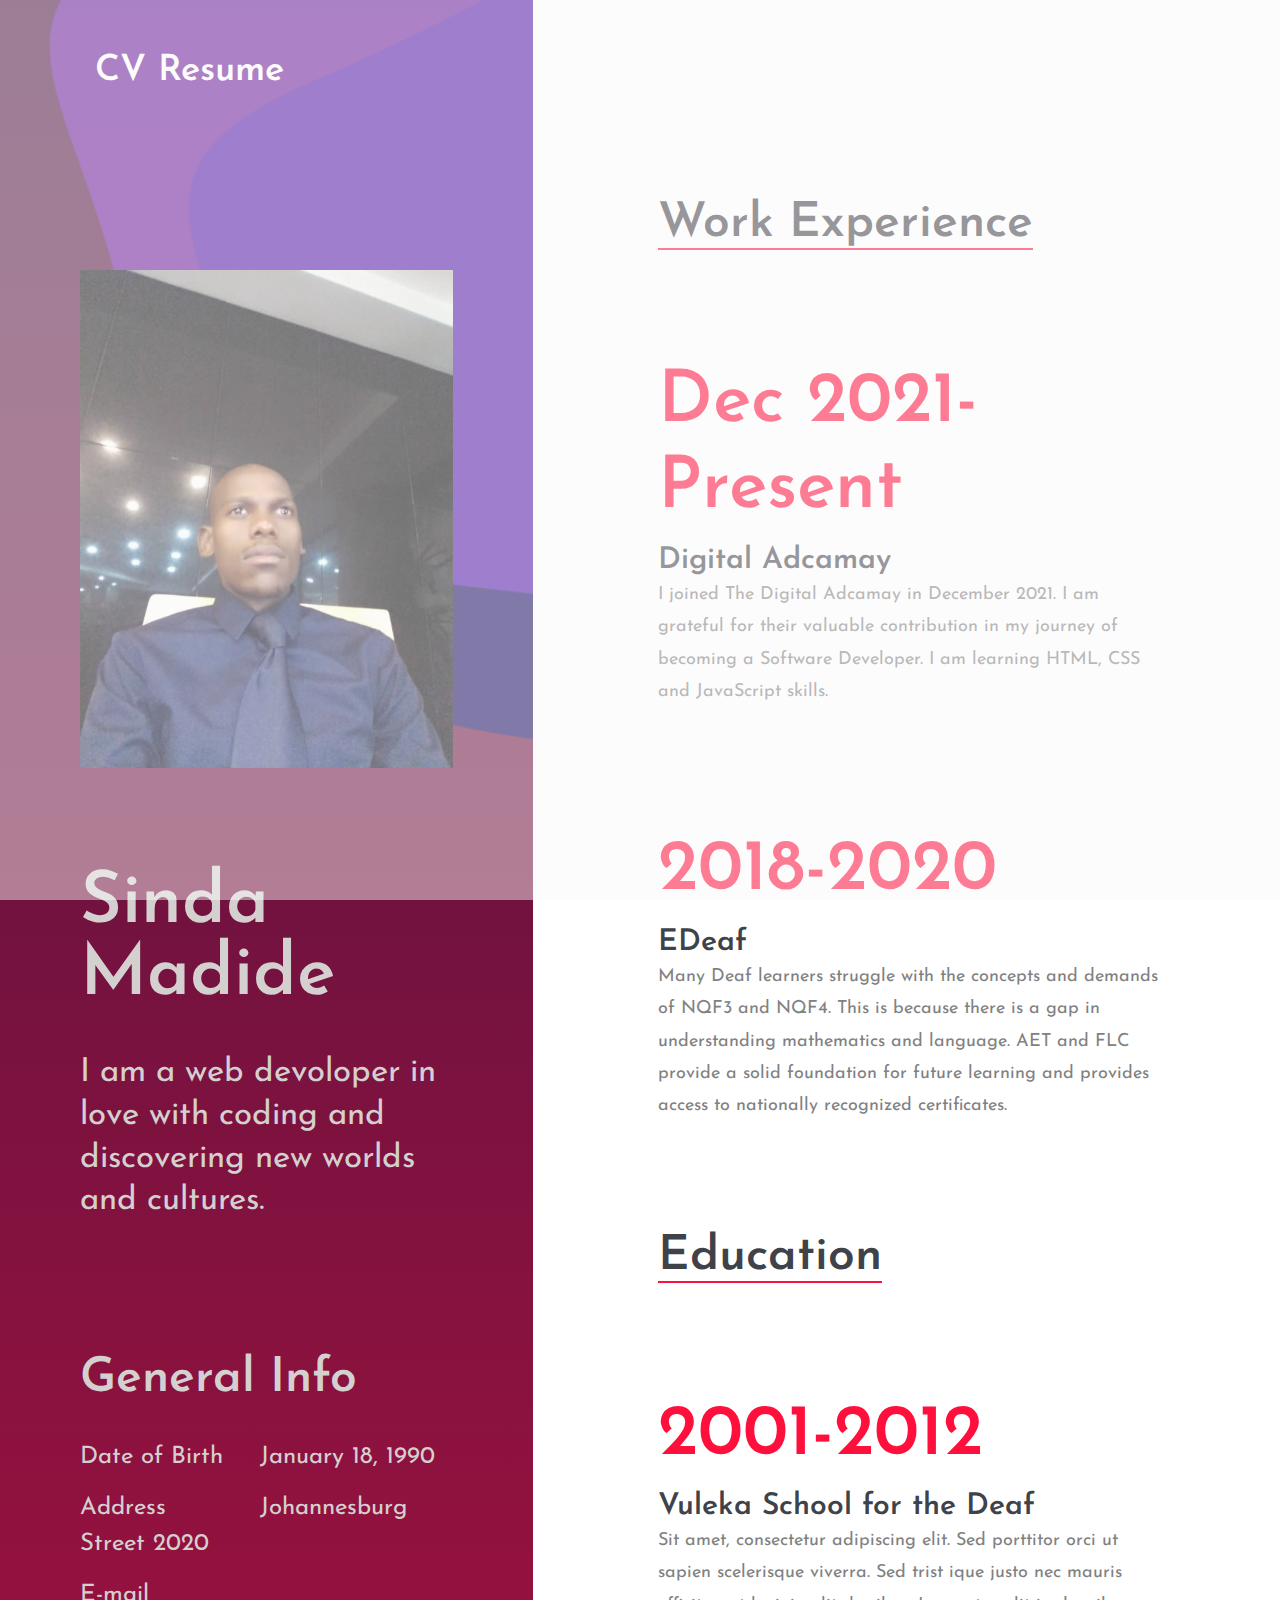
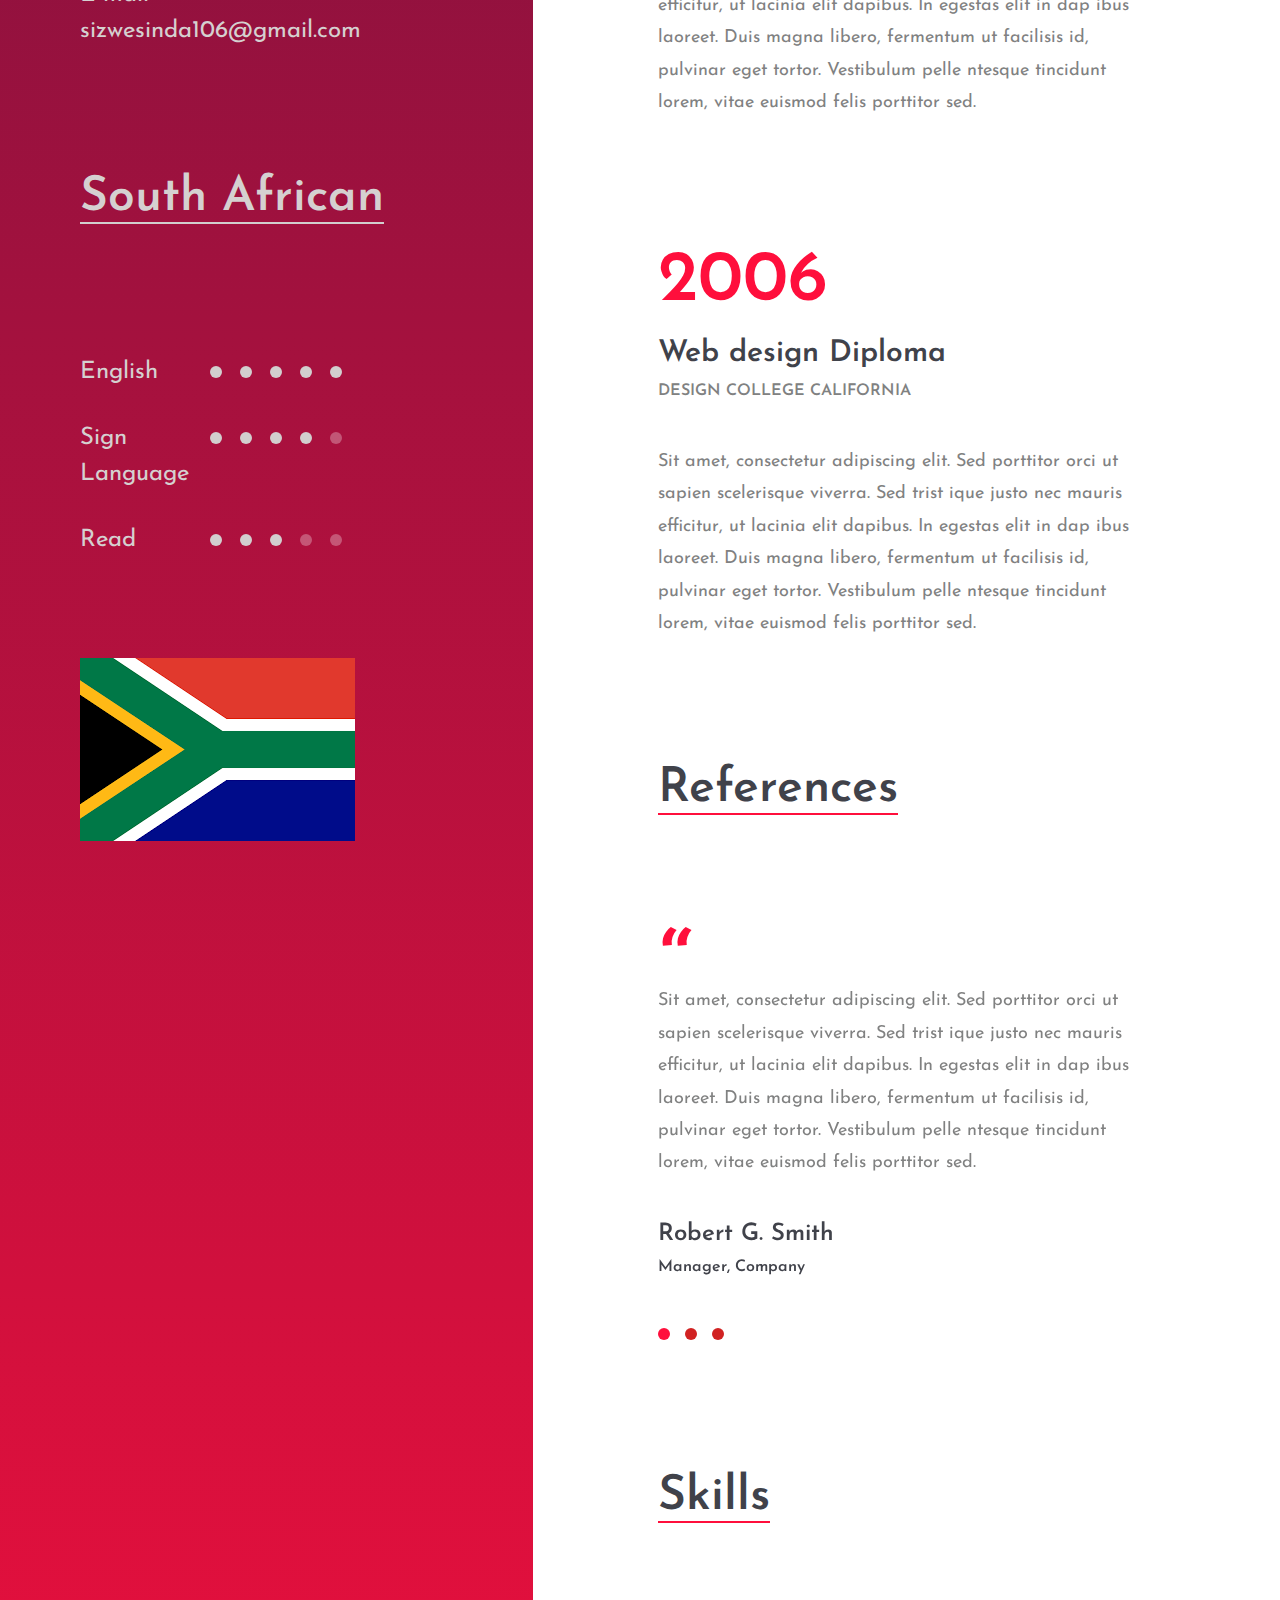
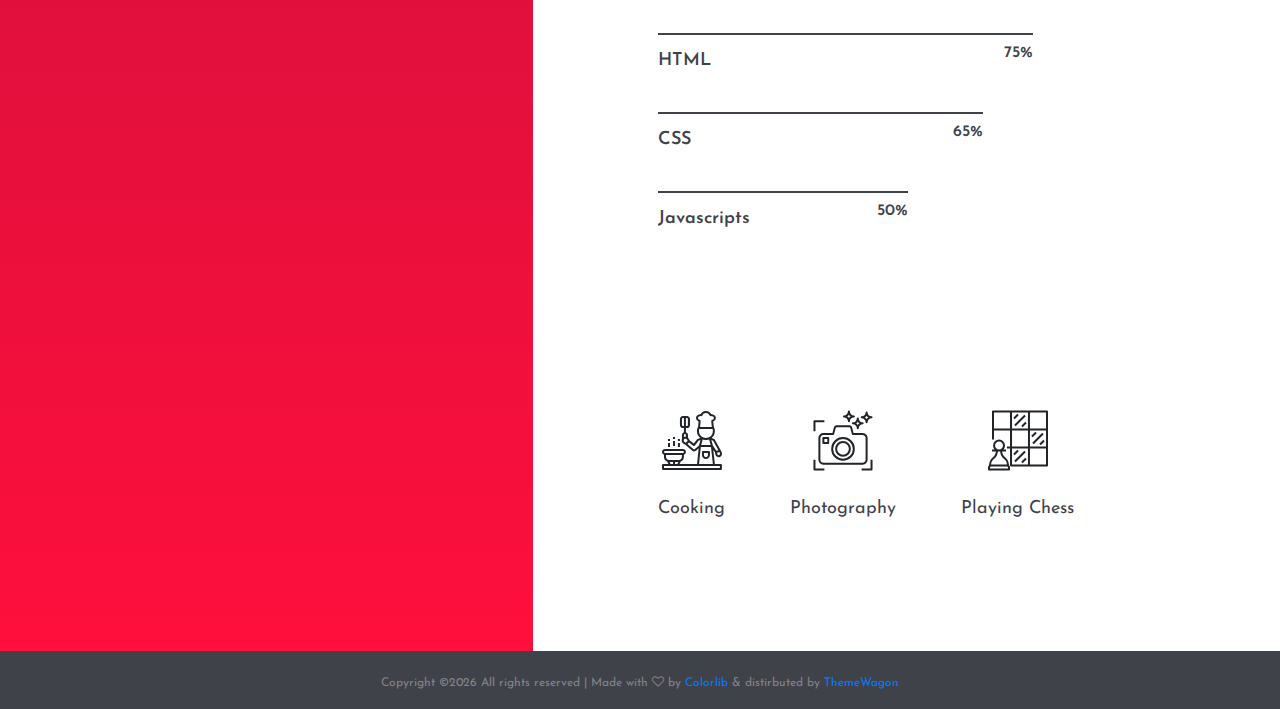
==== commit 13959170: "picture" ====
--- a/index.html
+++ b/index.html
@@ -120,9 +120,8 @@
 							</div>
 							<ul class="resume-list">
 								<li>
-									<h2>2008</h2>
-									<h3>Ui/Ux Diploma</h3>
-									<h4>Design College California</h4>
+									<h2>2001-2012</h2>
+									<h3>Vuleka School for the Deaf</h3>
 									<p>Sit amet, consectetur adipiscing elit. Sed porttitor orci ut sapien scelerisque viverra. Sed trist ique justo nec mauris efficitur, ut lacinia elit dapibus. In egestas elit in dap ibus laoreet. Duis magna libero, fermentum ut facilisis id, pulvinar eget tortor. Vestibulum pelle ntesque tincidunt lorem, vitae euismod felis porttitor sed. </p>
 								</li>
 								<li>
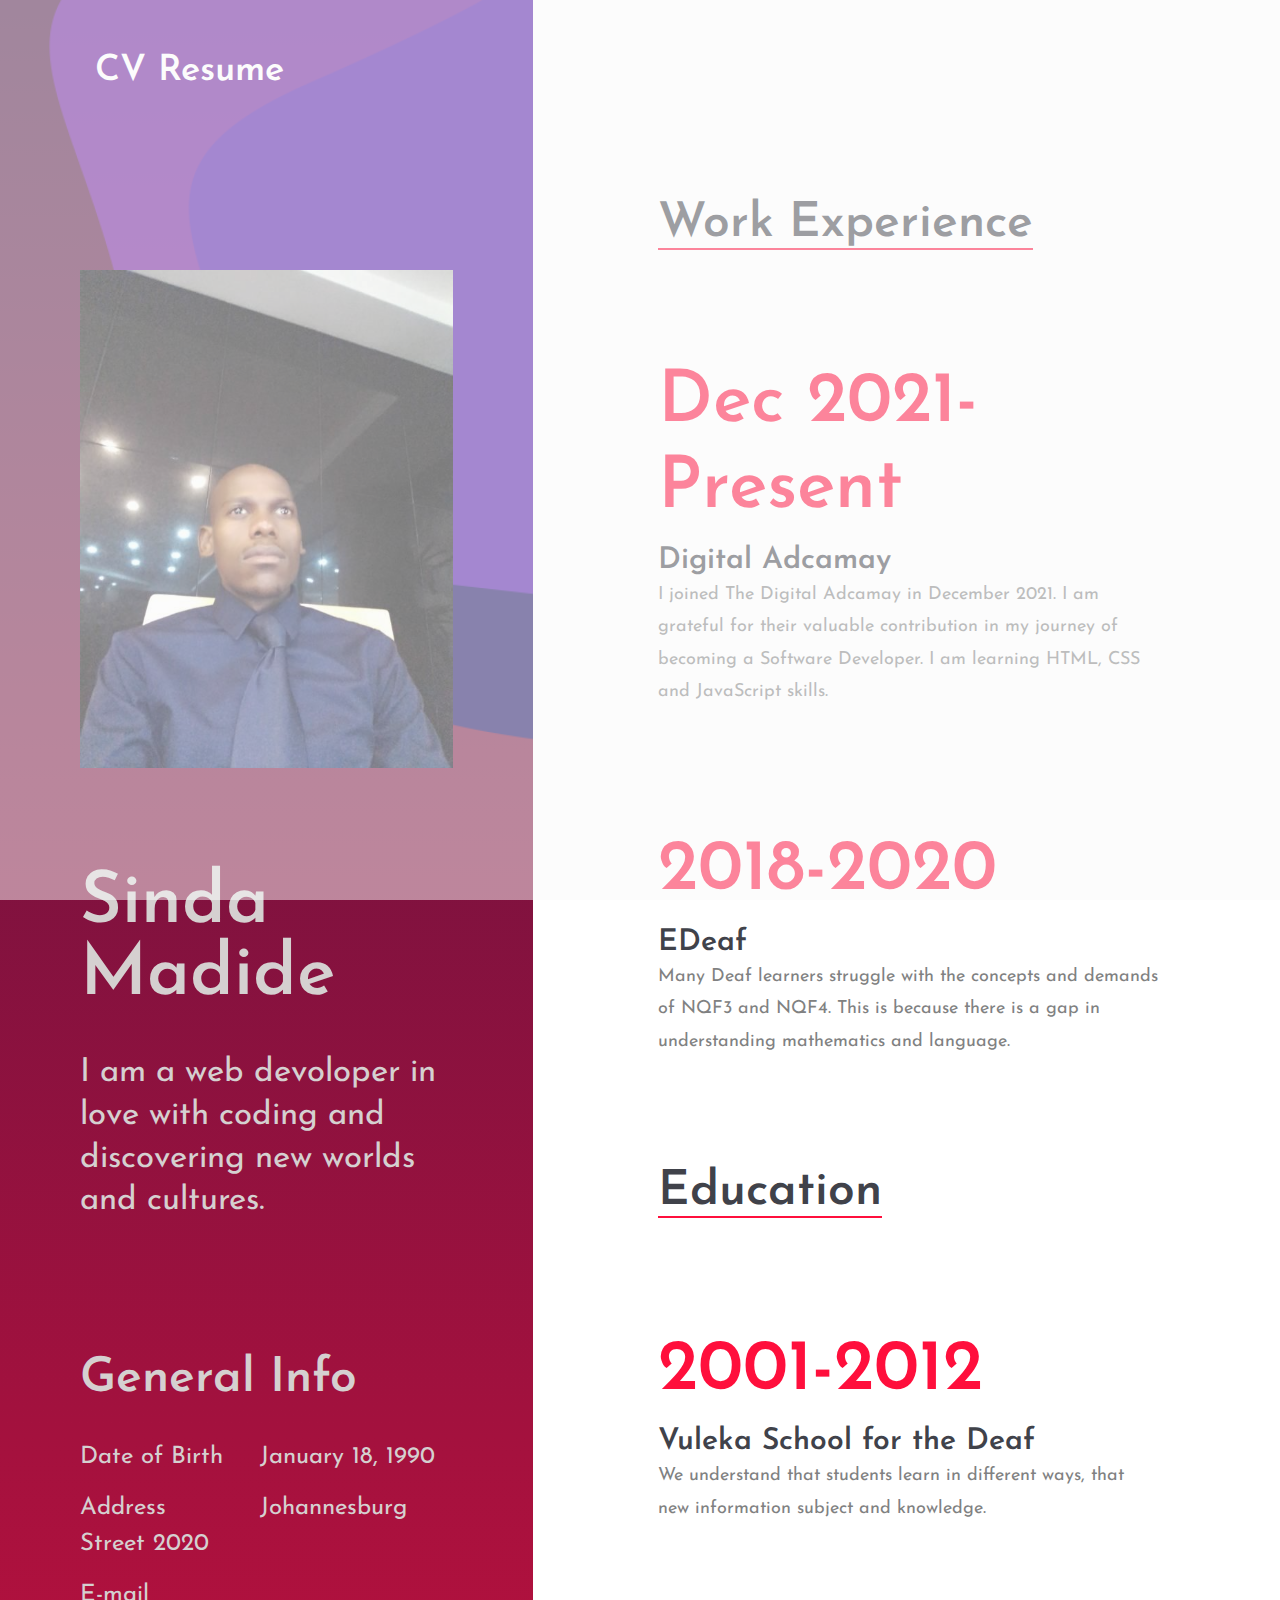
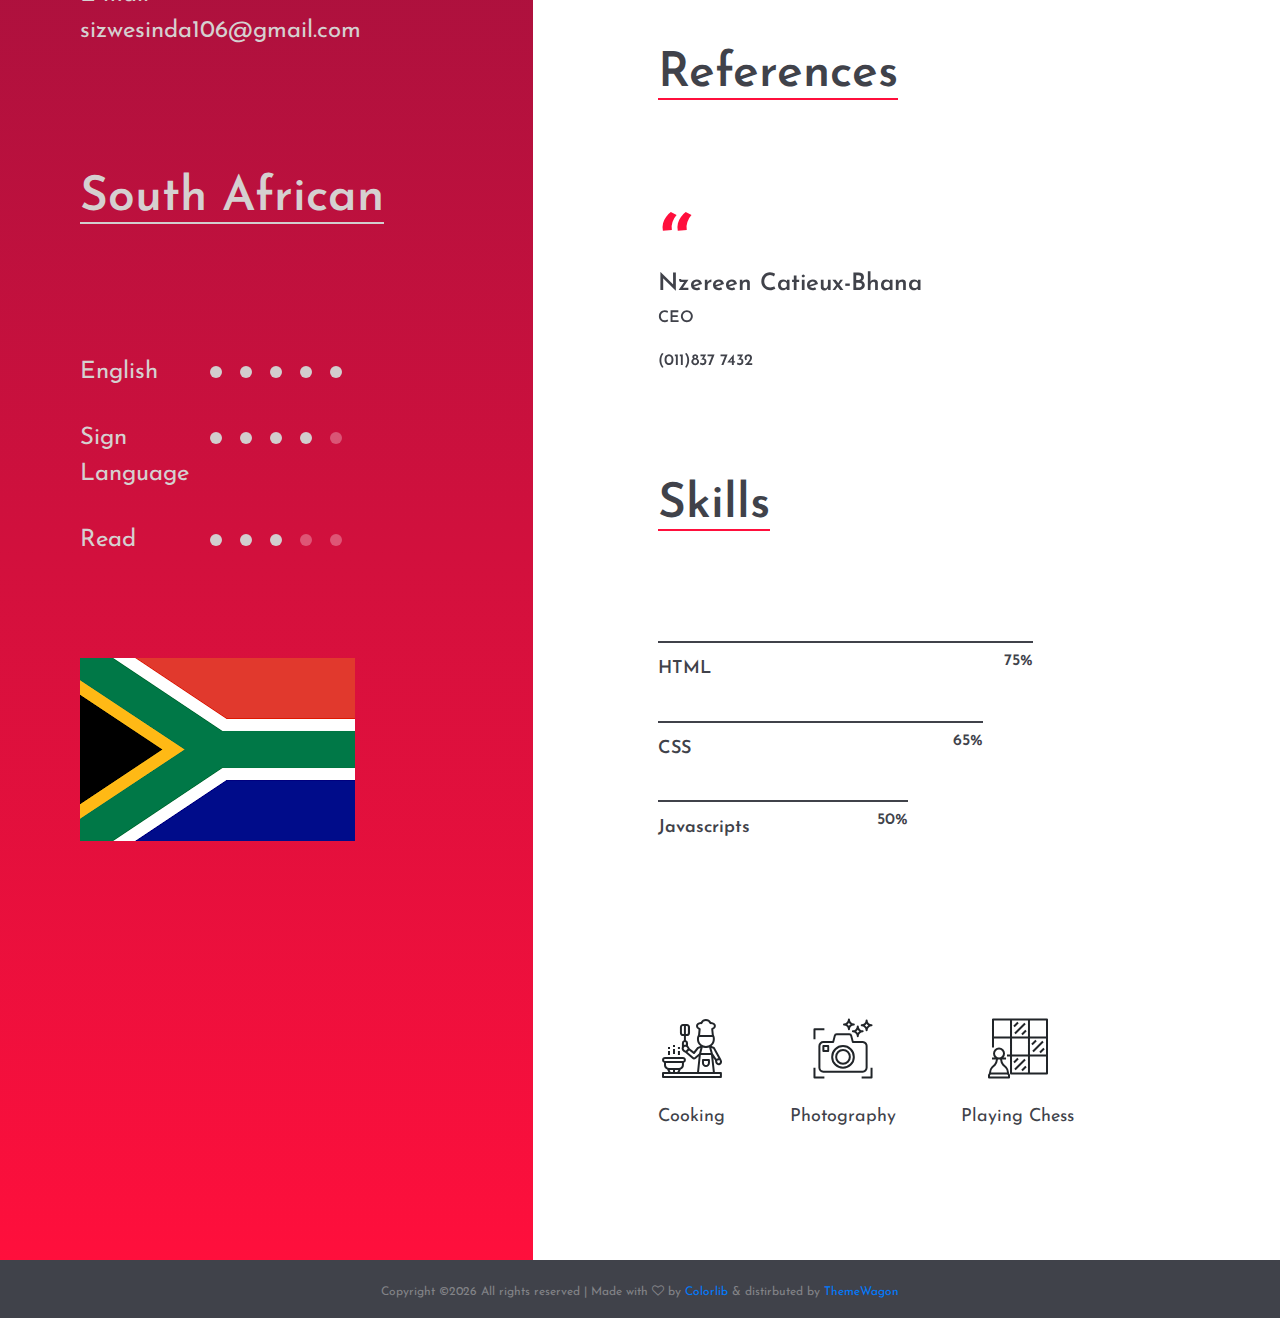
==== commit 32f181f1: "picture" ====
--- a/index.html
+++ b/index.html
@@ -107,7 +107,7 @@
 								<li>
 									<h2>2018-2020</h2>
 									<h3>EDeaf</h3>
-									<p>Many Deaf learners struggle with the concepts and demands of NQF3 and NQF4. This is because there is a gap in understanding mathematics and language. AET and FLC provide a solid foundation for future learning and provides access to nationally recognized certificates. </p>
+									<p>Many Deaf learners struggle with the concepts and demands of NQF3 and NQF4. This is because there is a gap in understanding mathematics and language.</p>
 								</li>
 							</ul>
 						</section>
@@ -122,15 +122,8 @@
 								<li>
 									<h2>2001-2012</h2>
 									<h3>Vuleka School for the Deaf</h3>
-									<p>Sit amet, consectetur adipiscing elit. Sed porttitor orci ut sapien scelerisque viverra. Sed trist ique justo nec mauris efficitur, ut lacinia elit dapibus. In egestas elit in dap ibus laoreet. Duis magna libero, fermentum ut facilisis id, pulvinar eget tortor. Vestibulum pelle ntesque tincidunt lorem, vitae euismod felis porttitor sed. </p>
-								</li>
-								<li>
-									<h2>2006</h2>
-									<h3>Web design Diploma</h3>
-									<h4>Design College California</h4>
-									<p>Sit amet, consectetur adipiscing elit. Sed porttitor orci ut sapien scelerisque viverra. Sed trist ique justo nec mauris efficitur, ut lacinia elit dapibus. In egestas elit in dap ibus laoreet. Duis magna libero, fermentum ut facilisis id, pulvinar eget tortor. Vestibulum pelle ntesque tincidunt lorem, vitae euismod felis porttitor sed. </p>
-								</li>
-							</ul>
+									<p>We understand that students learn in different ways, that new information subject and knowledge.</p>
+							
 						</section>
 						<!-- Resume section end -->
 
@@ -143,21 +136,10 @@
 							<div class="review-slider owl-carousel">
 								<div class="single-review">
 									<div class="qut">“</div>
-									<p>Sit amet, consectetur adipiscing elit. Sed porttitor orci ut sapien scelerisque viverra. Sed trist ique justo nec mauris efficitur, ut lacinia elit dapibus. In egestas elit in dap ibus laoreet. Duis magna libero, fermentum ut facilisis id, pulvinar eget tortor. Vestibulum pelle ntesque tincidunt lorem, vitae euismod felis porttitor sed. </p>
-									<h3>Robert G. Smith</h3>
-									<h4>Manager, Company</h4>
-								</div>
-								<div class="single-review">
-									<div class="qut">“</div>
-									<p>Sit amet, consectetur adipiscing elit. Sed porttitor orci ut sapien scelerisque viverra. Sed trist ique justo nec mauris efficitur, ut lacinia elit dapibus. In egestas elit in dap ibus laoreet. Duis magna libero, fermentum ut facilisis id, pulvinar eget tortor. Vestibulum pelle ntesque tincidunt lorem, vitae euismod felis porttitor sed. </p>
-									<h3>Robert G. Smith</h3>
-									<h4>Manager, Company</h4>
-								</div>
-								<div class="single-review">
-									<div class="qut">“</div>
-									<p>Sit amet, consectetur adipiscing elit. Sed porttitor orci ut sapien scelerisque viverra. Sed trist ique justo nec mauris efficitur, ut lacinia elit dapibus. In egestas elit in dap ibus laoreet. Duis magna libero, fermentum ut facilisis id, pulvinar eget tortor. Vestibulum pelle ntesque tincidunt lorem, vitae euismod felis porttitor sed. </p>
-									<h3>Robert G. Smith</h3>
-									<h4>Manager, Company</h4>
+									<h3>Nzereen Catieux-Bhana</h3>
+									<h4>CEO</h4>
+									<br>
+									<h4>(011)837 7432</h4>
 								</div>
 							</div>
 						</section>
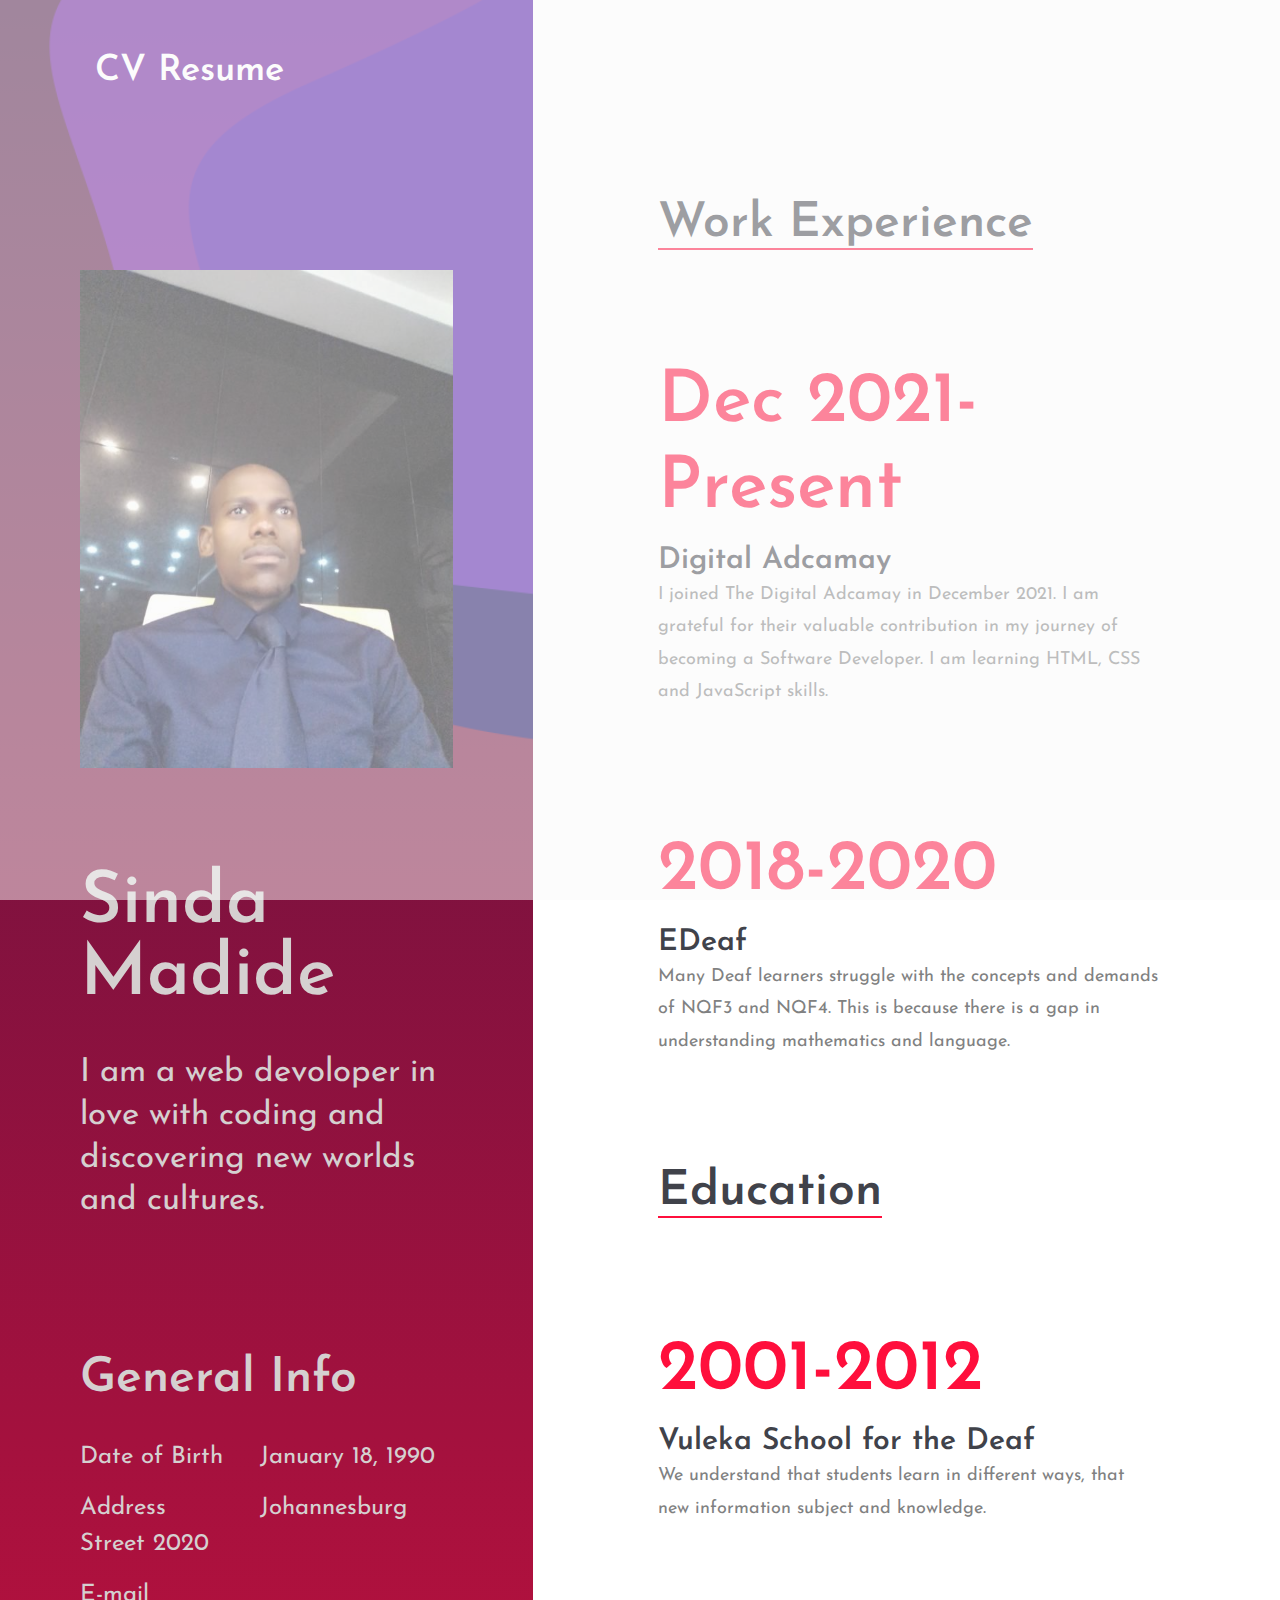
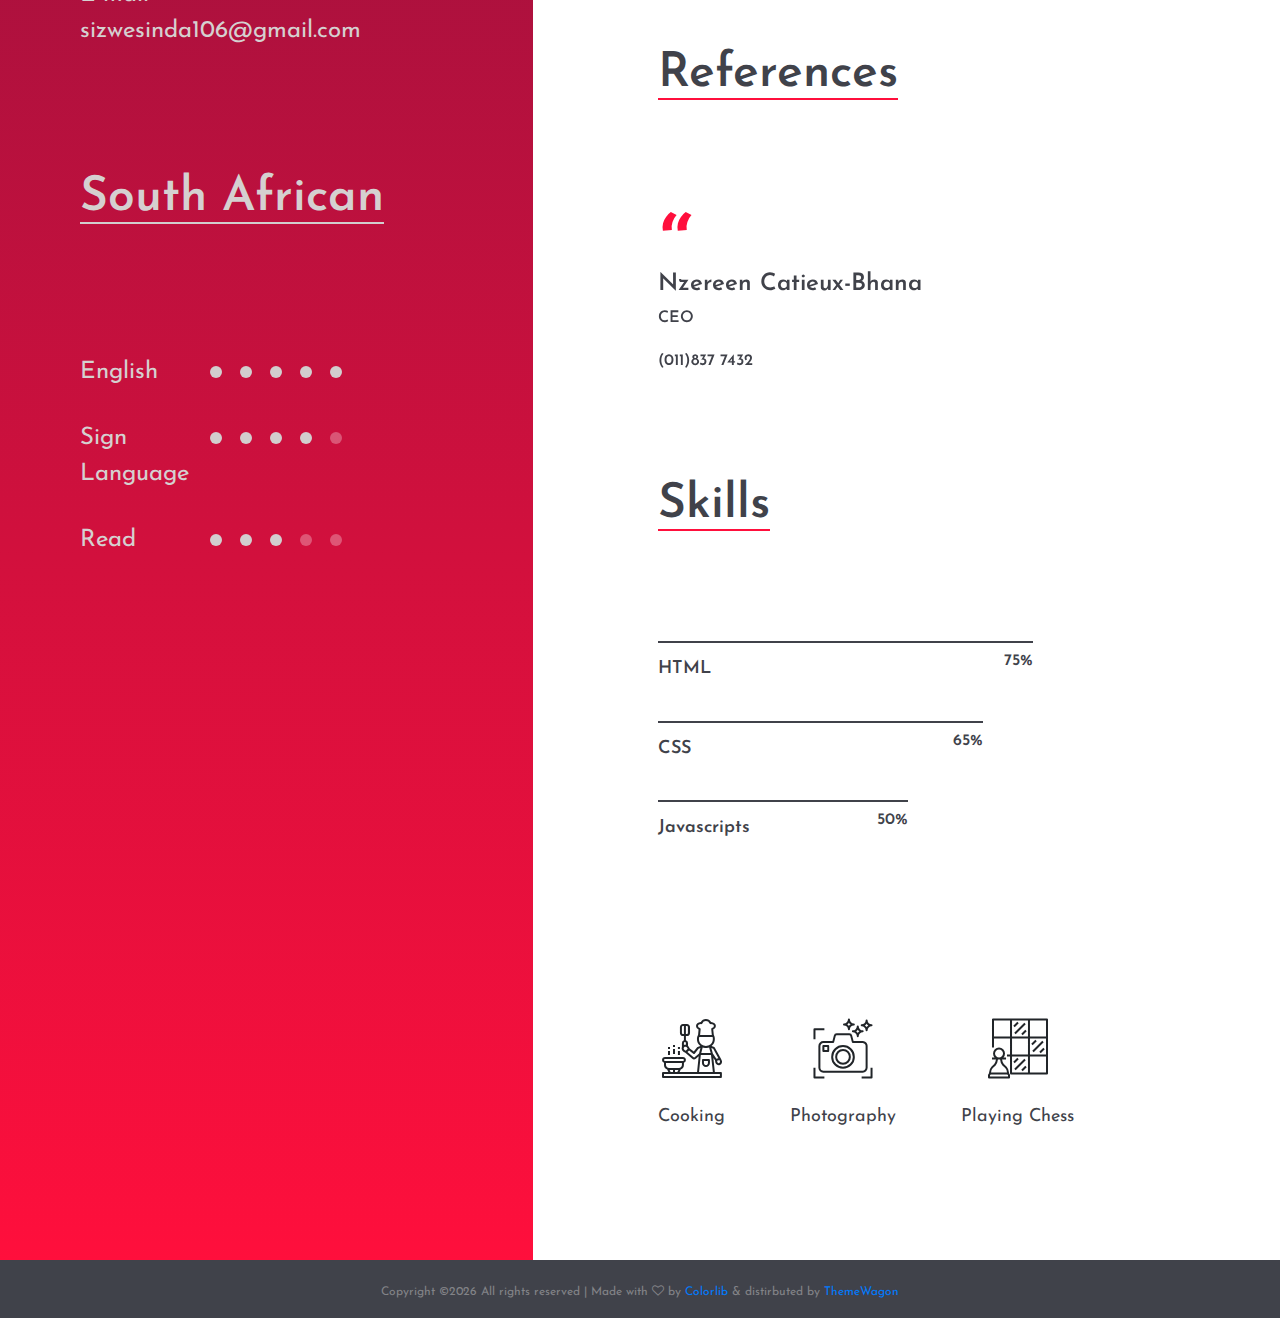
==== commit e4da5b73: "picture" ====
--- a/index.html
+++ b/index.html
@@ -83,7 +83,7 @@
 								<li>Sign Language <div class="lan-prog" data-lanprogesss="4"></div></li>
 								<li>Read<div class="lan-prog" data-lanprogesss="3"></div></li>
 								<figure class="hero-image">
-									<img src="[data-uri]" alt="">
+									<img src="">
 							</ul>
 
 						</section>
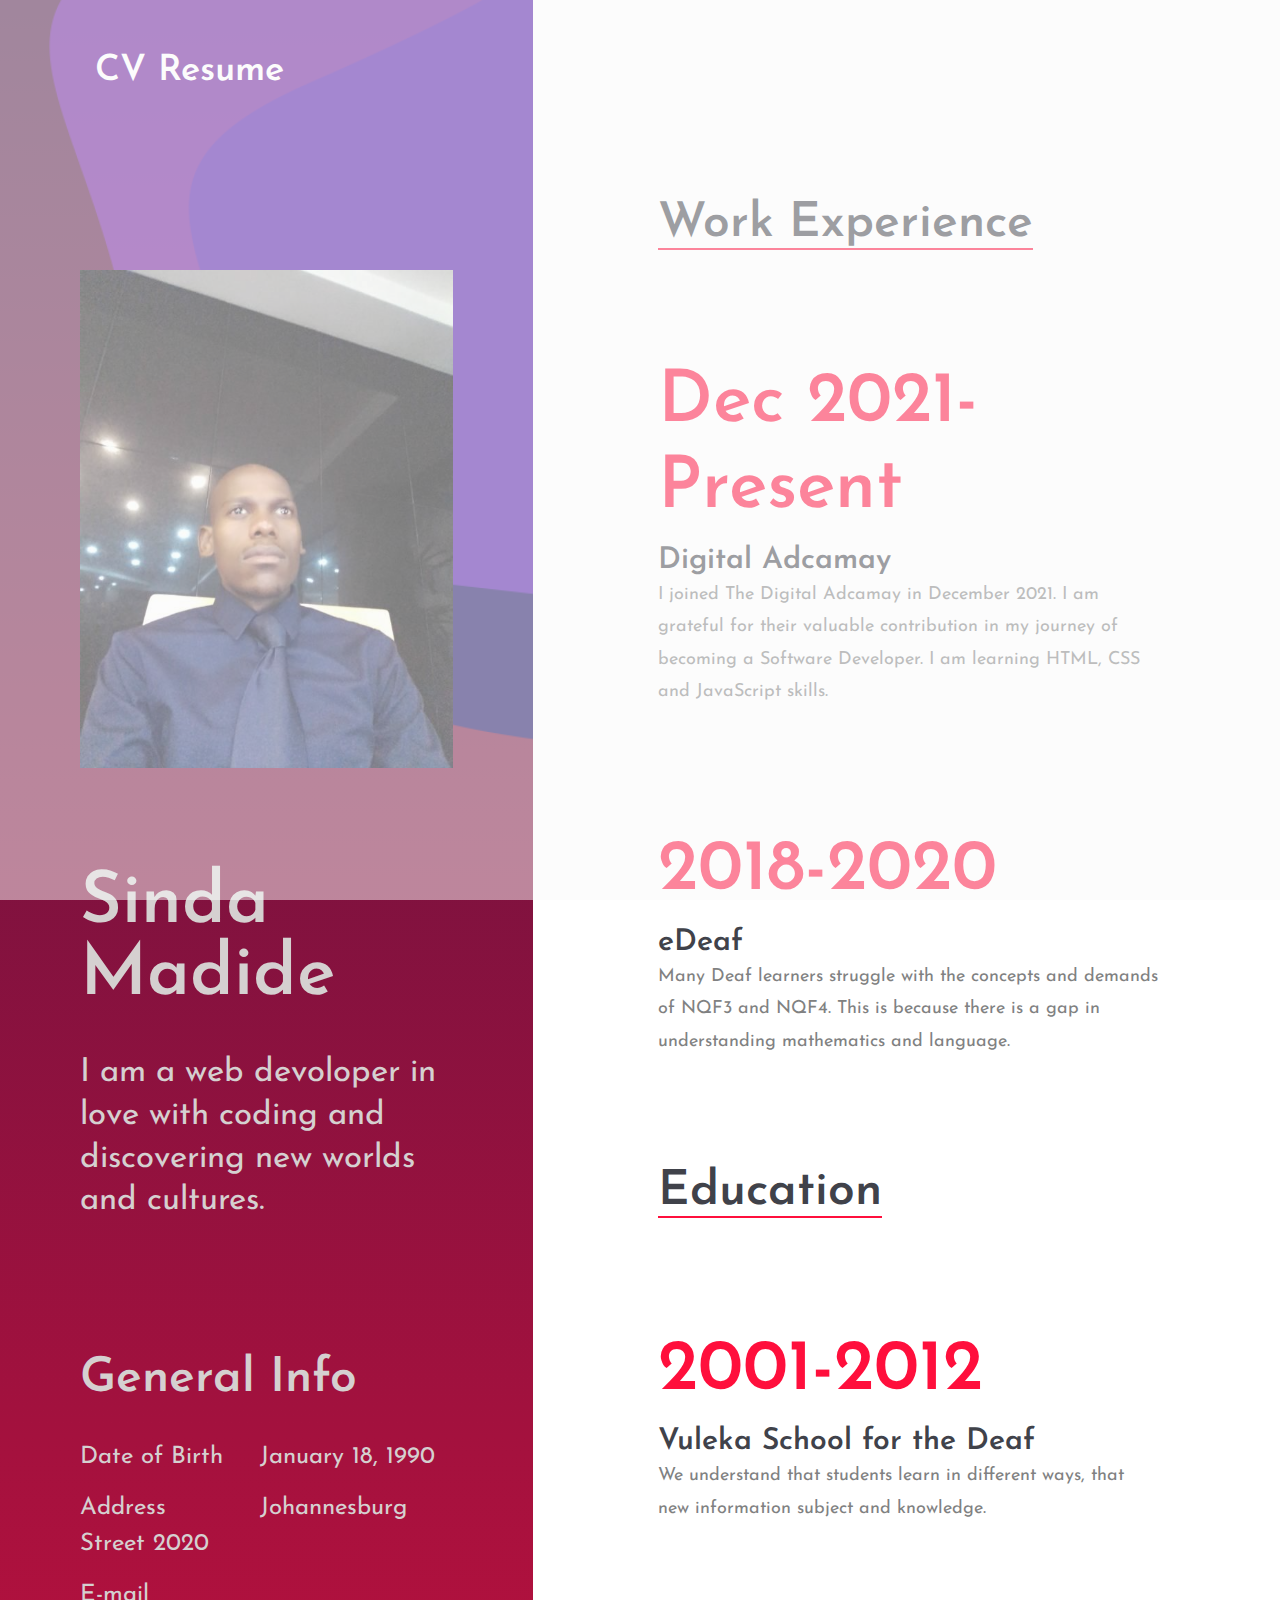
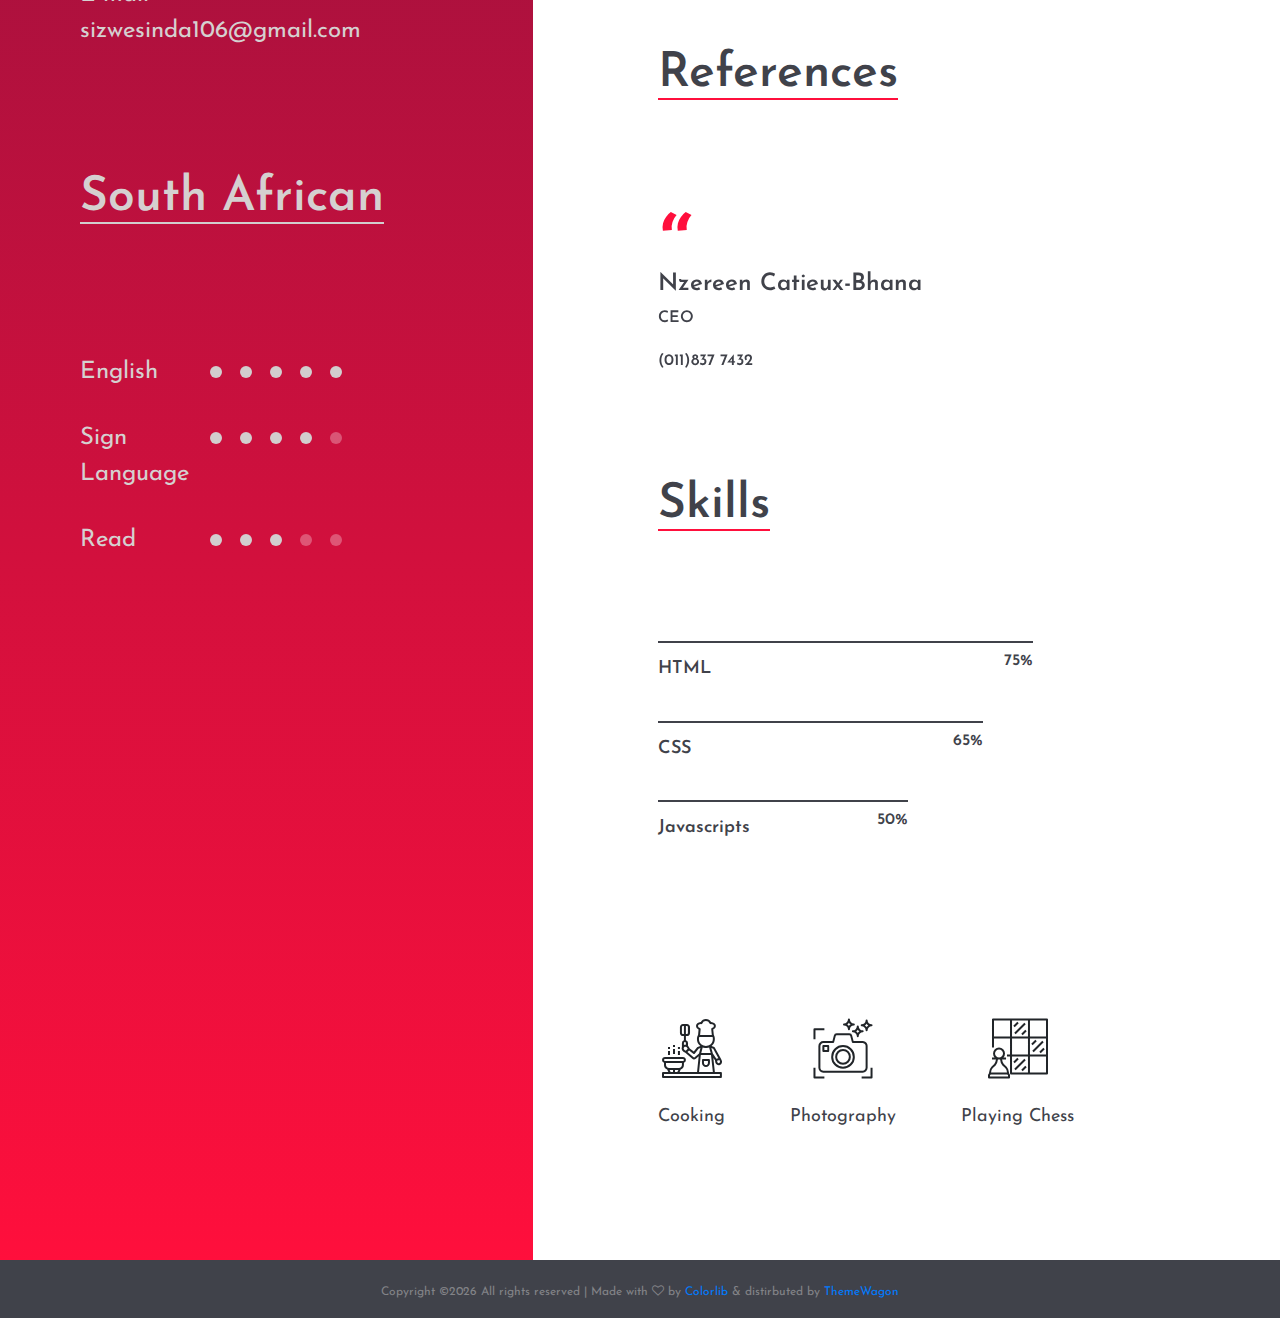
==== commit 404eda73: "picture" ====
--- a/index.html
+++ b/index.html
@@ -106,7 +106,7 @@
 								</li>
 								<li>
 									<h2>2018-2020</h2>
-									<h3>EDeaf</h3>
+									<h3>eDeaf</h3>
 									<p>Many Deaf learners struggle with the concepts and demands of NQF3 and NQF4. This is because there is a gap in understanding mathematics and language.</p>
 								</li>
 							</ul>
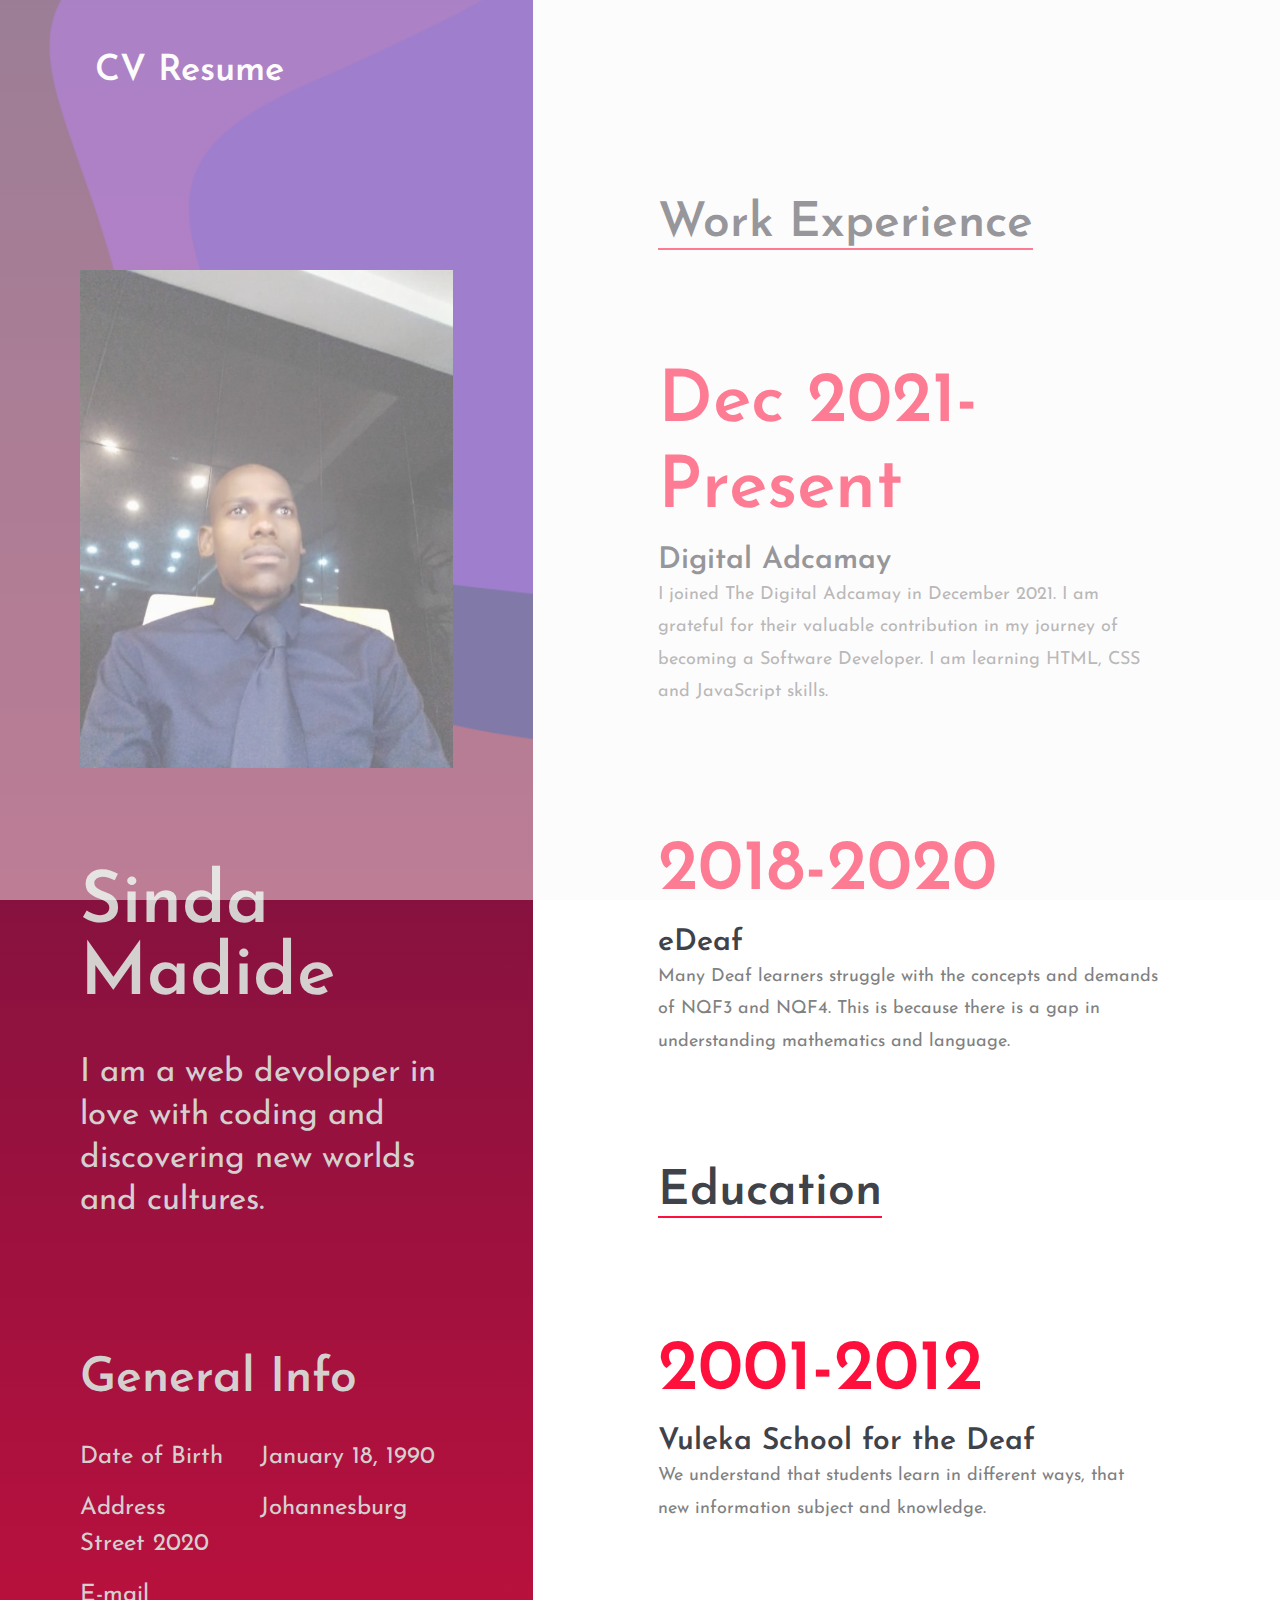
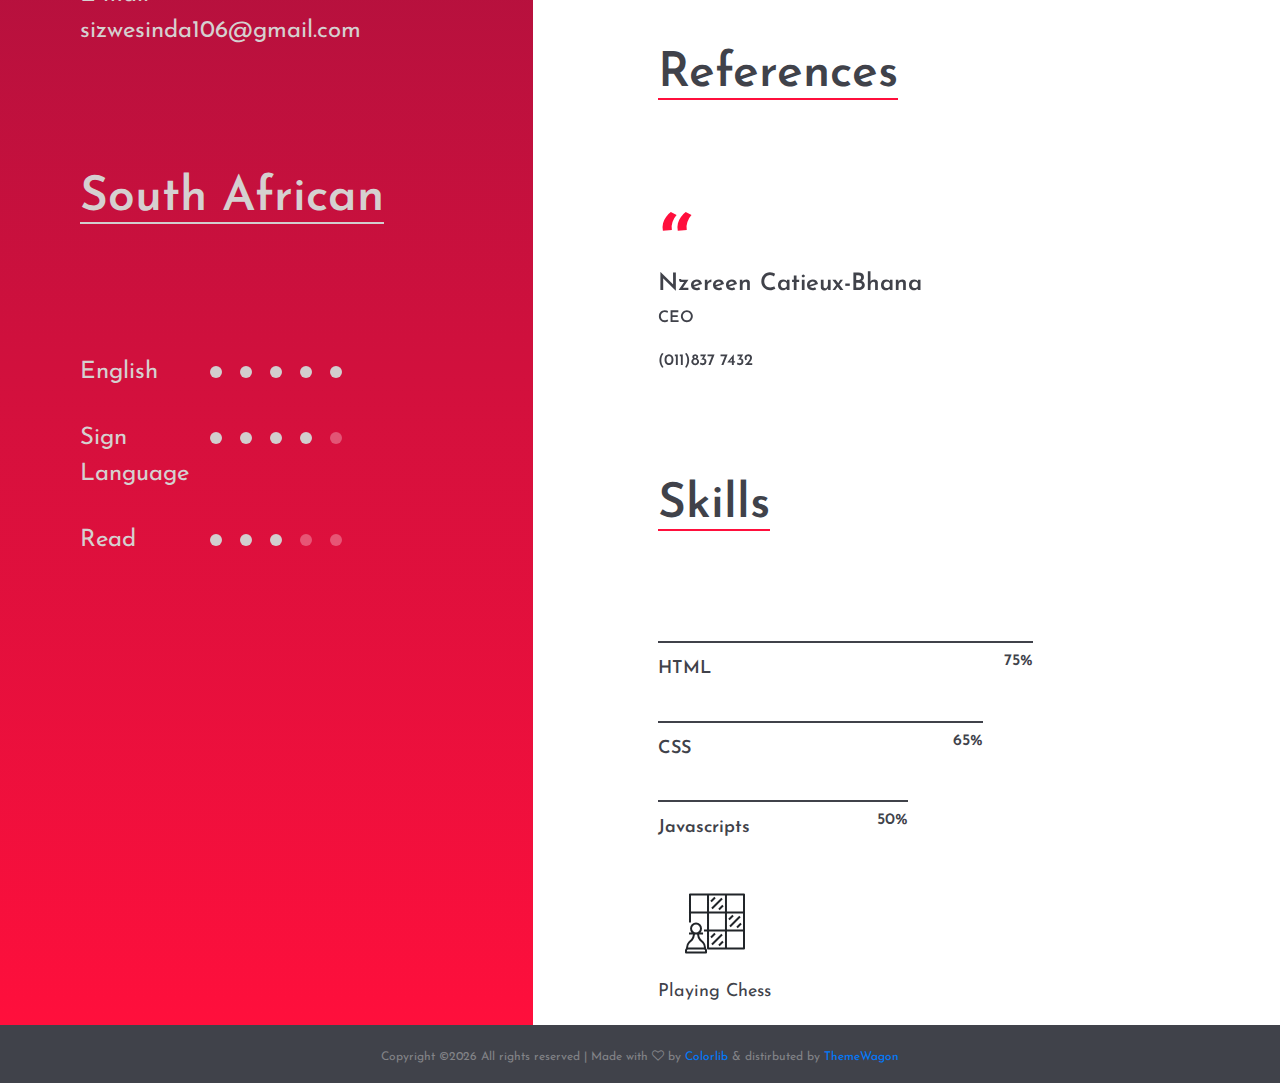
==== commit 08bf7937: "picture" ====
--- a/index.html
+++ b/index.html
@@ -163,14 +163,6 @@
 									<p>Javascripts</p>
 							</div>
 							<!-- icon boxes -->
-							<div class="icon-box-area spad">
-								<div class="icon-box">
-									<i class="flaticon-032-cooking"></i>
-									<p>Cooking</p>
-								</div>
-								<div class="icon-box">
-									<i class="flaticon-015-photo-camera"></i>
-									<p>Photography</p>
 								</div>
 								<div class="icon-box">
 									<i class="flaticon-013-chess-1"></i>
